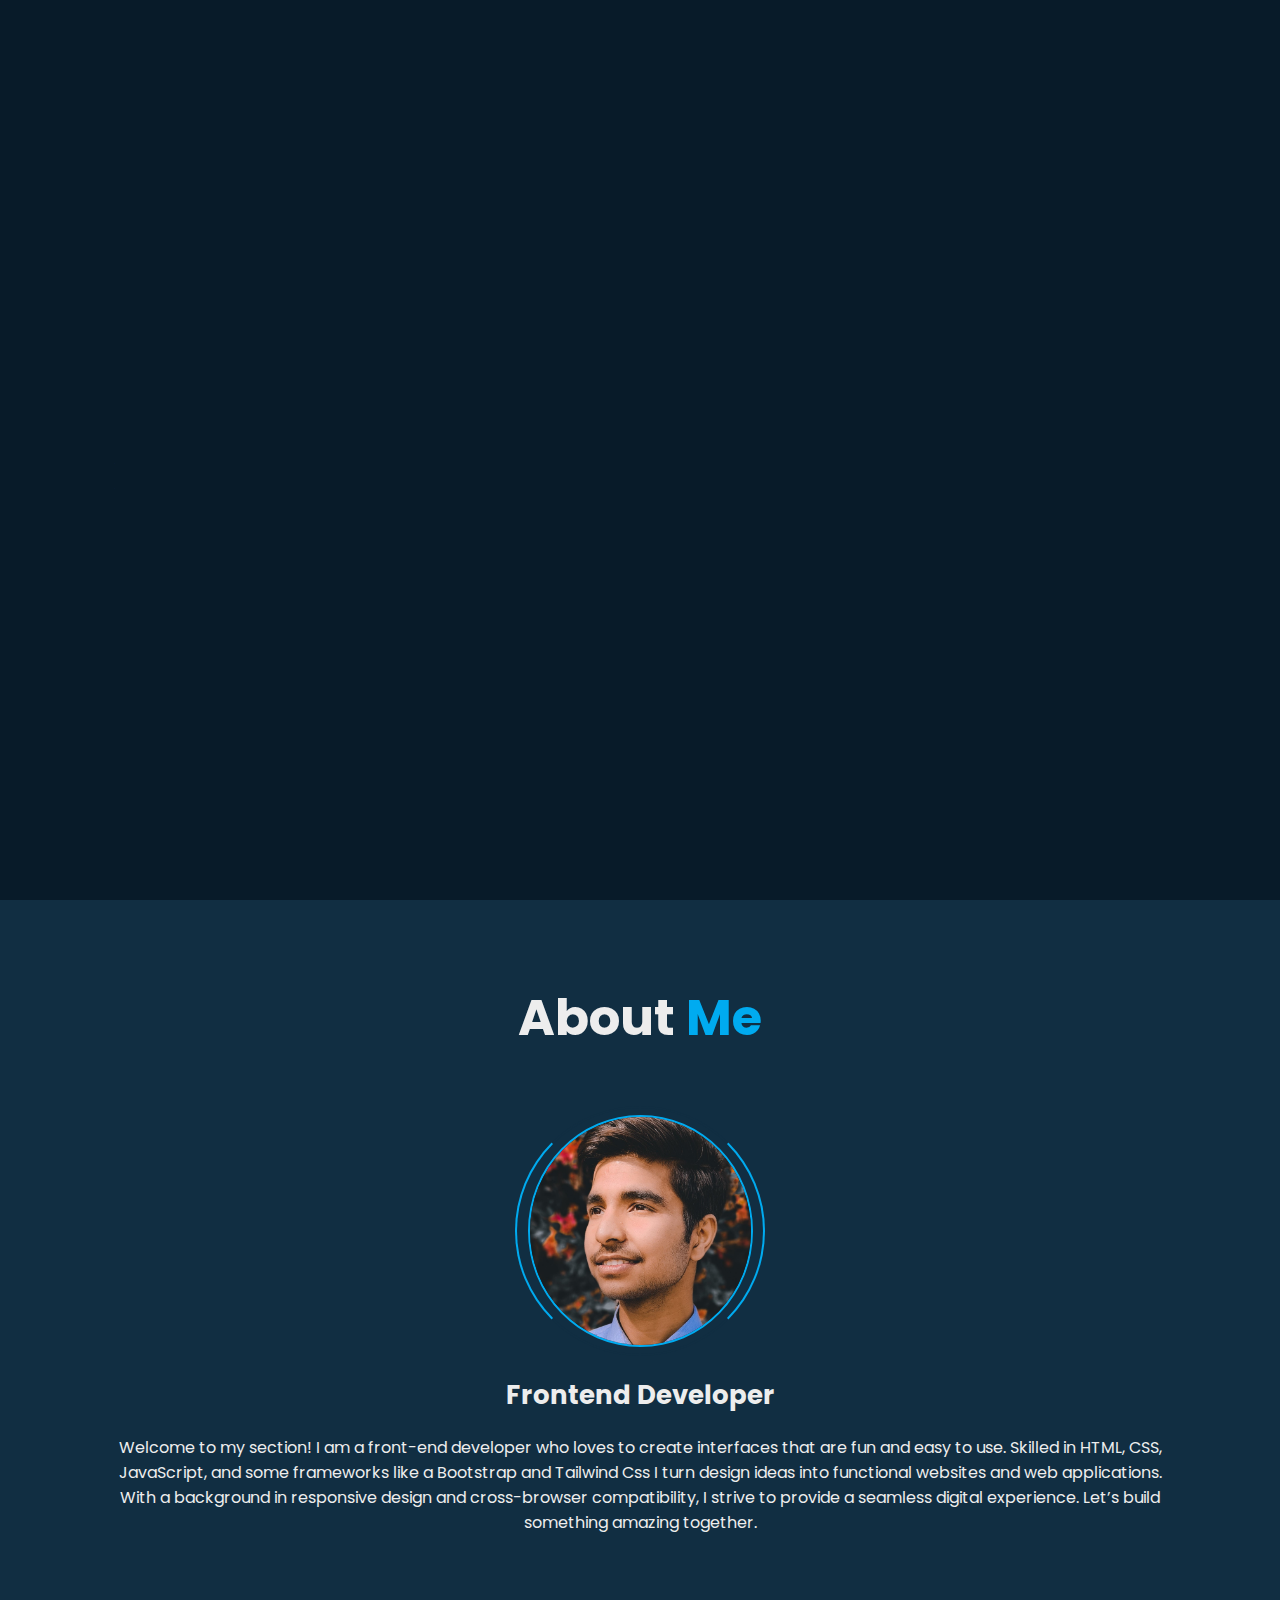
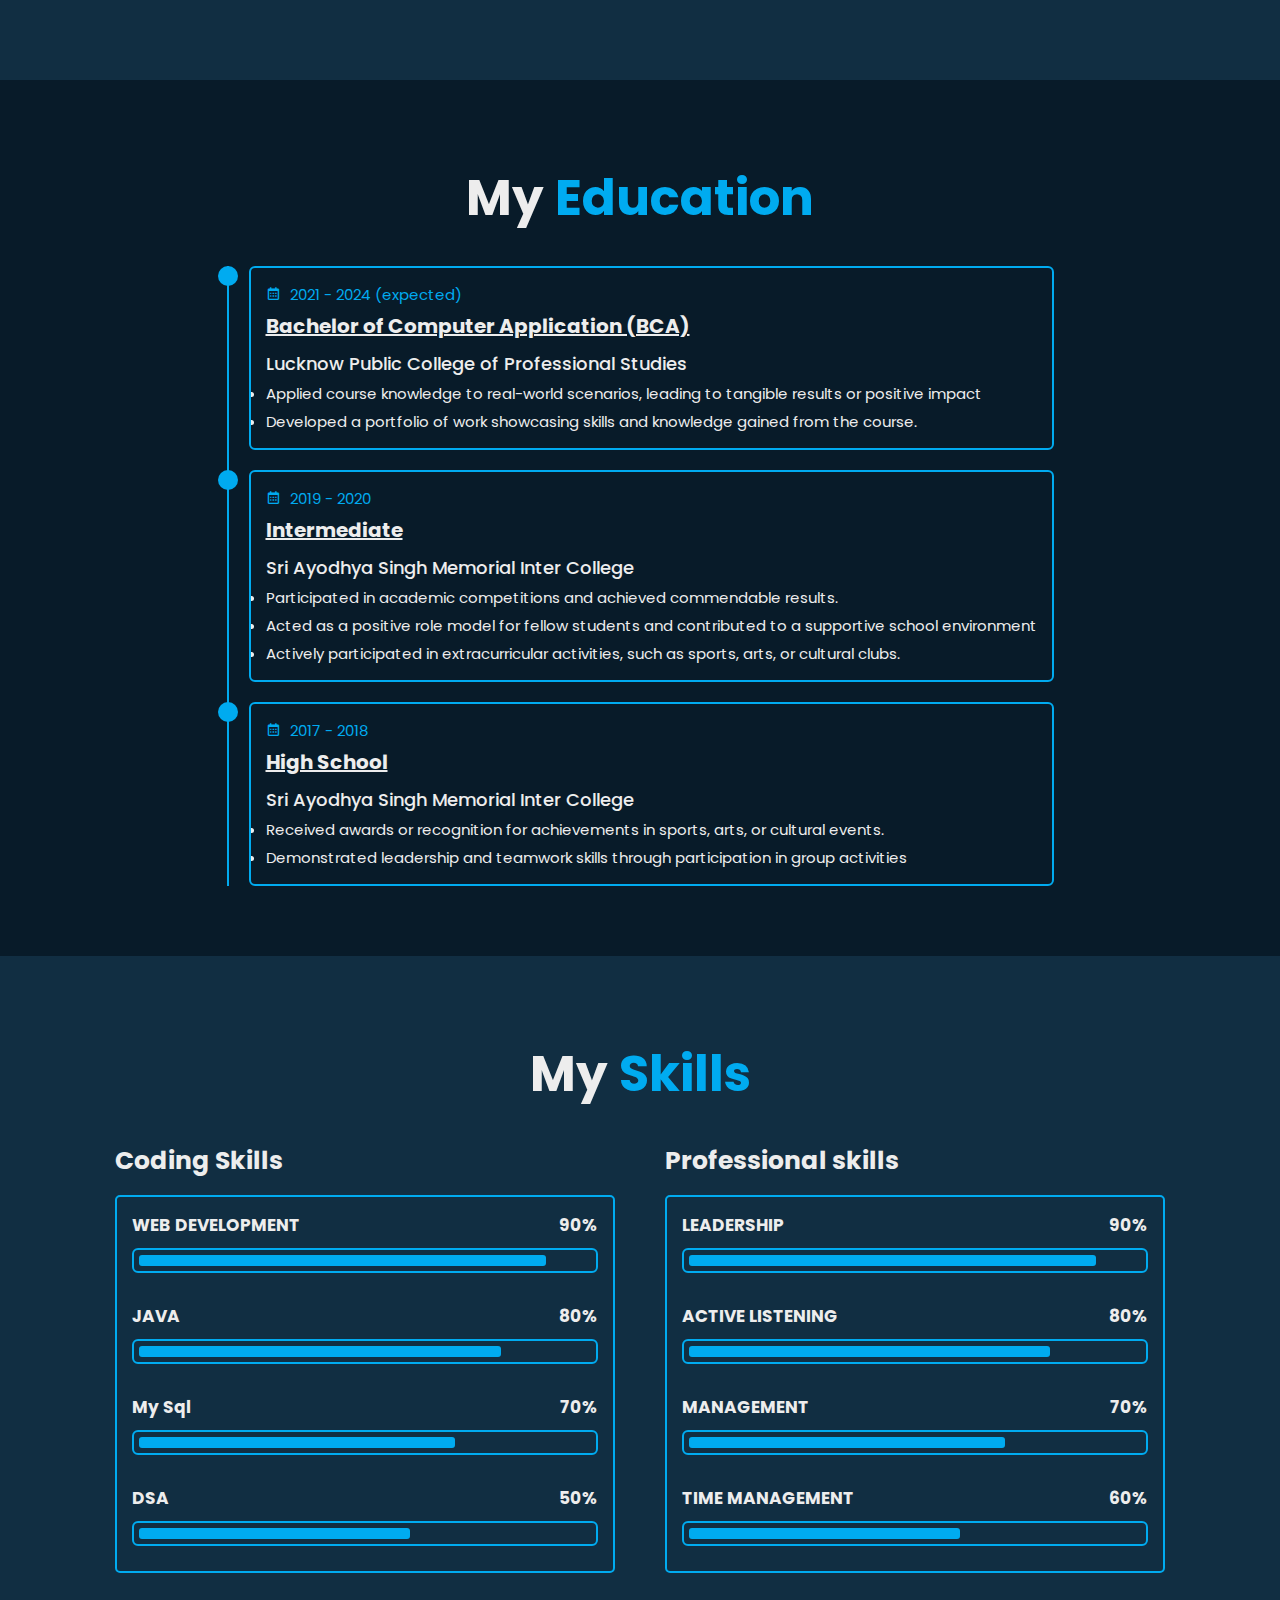
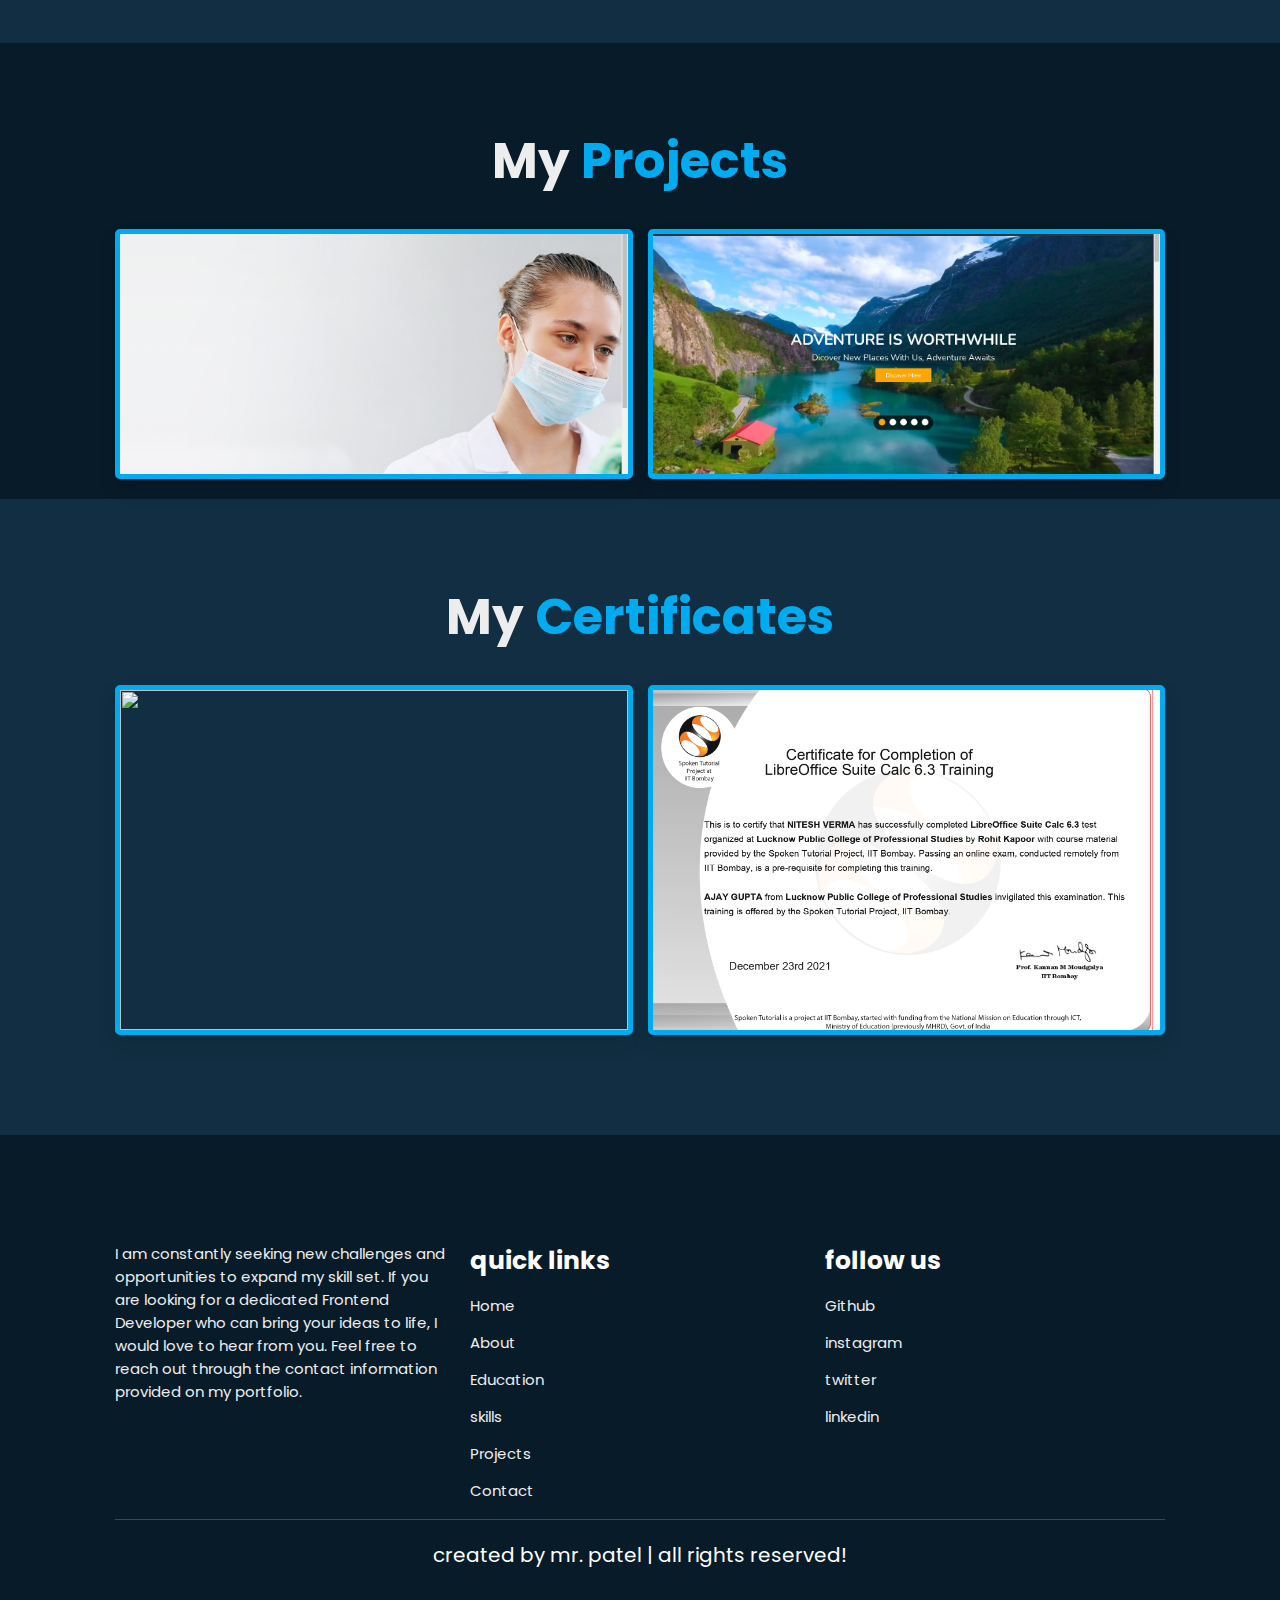
==== index.html @ 056f8750 "Update index.html" ====
<!DOCTYPE html>
<html lang="en">

<head>
    <meta charset="UTF-8">
    <meta http-equiv="X-UA-Compatible" content="IE=edge">
    <meta name="viewport" content="width=device-width, initial-scale=1.0">
    <title>Nitesh verma
    </title>
    <link rel="stylesheet" href="style/Nitesh.css">
    <!-- <link rel="stylesheet" href="https://cdn.jsdelivr.net/npm/swiper@9/swiper-bundle.min.css" /> -->

    <!-- box icons -->
    <link href='https://unpkg.com/boxicons@2.1.4/css/boxicons.min.css' rel='stylesheet'>
    <script src="https://cdn.jsdelivr.net/npm/swiper@9/swiper-bundle.min.js"></script>
</head>

<body>
    <header class="header">
        <a href="" class="logo">Mr patel <span class="animate" style="--i:1"></span></a>

        <i class='bx bx-menu' id="menu-icon"> <span class="animate" style="--i:2"></span></i>
        <nav class="navbar">
            <a href="#home" class="active">Home</a>
            <a href="#about">About</a>
            <a href="#education">Education</a>
            <a href="#skills">skills</a>
            <a href="#project">Project</a>
            <a href="form.html">Contact</a>

            <span class="active-nav"></span>
            <span class="animate" style="--i:2"></span>
        </nav>
    </header>

    <!-- ---------home section-------- -->
    <section class="home show-animate" id="home">
        <div class="home-content">
            <h1>Hi, I'm<span> Nitesh Verma</span><span class="animate" style="--i:2"></span></h1>
            <div class="text-animate">
                <h3>Frontend Developer</h3>
                <span class="animate" style="--i:3"></span>
            </div>
            <p>I’m glad to have you here, and excited to share my passion for frontend development with you. This
                portfolio is a window into my world as a front end developer, showcasing my skills, experience, and
                projects that reflect my dedication to creating exceptional user experiences.<span class="animate"
                    style="--i:4"></span></p>
            <div class="btn-box">
                <a href="form.html" class="btn">Hire me</a>
                <a href="doc/Nitesh resume It (2).pdf" class="btn">Download CV</a>
                <span class="animate" style="--i:5"></span>
            </div>
        </div>

        <div class="home-sci">
            <a href=""><i class='bx bxl-facebook'></i></a>
            <a href="https://www.linkedin.com/in/nitesh-verma-72921a232/"><i class='bx bxl-linkedin-square'></i></a>
            <a href="https://github.com/Niteshverma001"><i class='bx bxl-github'></i></a>
            <span class="animate" style="--i:6"></span>
        </div>
    </section>

    <!-- -----------about section------ -->
    <section class="about" id="about">
        <h2 class="heading">About <span>Me</span></span></h2>

        <div class="about-img">
            <img src="image/ABOUTPIC.jpg" alt="">
            <span class="circle-spin"></span>
        </div>

        <div class="about-content">
            <h3>Frontend Developer</h3>
            <p>Welcome to my section! I am a front-end developer who loves to create interfaces that are fun and easy to
                use. Skilled in HTML, CSS, JavaScript, and some frameworks like a Bootstrap and Tailwind Css I turn
                design ideas into functional websites and web applications. With a background in responsive design and
                cross-browser compatibility, I strive to provide a seamless digital experience. Let’s build something
                amazing together.</p>

            <div class="btn-box btns">
                <!-- <a href="#" class="btn">Read me</a> -->
            </div>
        </div>
    </section>

    <!-- ---------------------Education section------------------ -->
    <section class="education" id="education">
        <h2 class="heading">My <span>Education</span></h2>

        <div class="education-row">
            <div class="education-column">
                <!-- <h3 class="title">Education</h3> -->

                <div class="education-box">
                    <div class="education-content">
                        <div class="content">
                            <div class="Year"><i class='bx bx-calendar'></i> 2021 - 2024 (expected)</div>
                            <h3> Bachelor of Computer Application (BCA)</h3>
                            <a href="http://www.lpcps.org.in/"> Lucknow Public College of Professional Studies</a>
                            <li>Applied course knowledge to real-world scenarios, leading to tangible results or
                                positive impact</li>
                            <li>Developed a portfolio of work showcasing skills and knowledge gained from the course.
                            </li>
                        </div>
                    </div>

                    <div class="education-content">
                        <div class="content">
                            <div class="Year"><i class='bx bx-calendar'></i> 2019 - 2020</div>
                            <h3> Intermediate </h3>
                            <a href="https://www.sasmic.com/"> Sri Ayodhya Singh Memorial Inter College </a>
                            <li>Participated in academic competitions and achieved commendable results.</li>
                            <li>Acted as a positive role model for fellow students and contributed to a supportive
                                school environment</li>
                            <li>Actively participated in extracurricular activities, such as sports, arts, or cultural
                                clubs.</li>
                        </div>
                    </div>

                    <div class="education-content">
                        <div class="content">
                            <div class="Year"><i class='bx bx-calendar'></i> 2017 - 2018</div>
                            <h3> High School </h3>
                            <a href="https://www.sasmic.com/"> Sri Ayodhya Singh Memorial Inter College </a>
                            <li>Received awards or recognition for achievements in sports, arts, or cultural events.
                            </li>
                            <li>Demonstrated leadership and teamwork skills through participation in group activities
                            </li>
                        </div>
                    </div>
                </div>

            </div>

            <!-- <div class="education-column">
                <h3 class="title">Achievements</h3>

                <div class="education-box">
                    <div class="education-content">
                        <div class="content">
                            <div class="Year"><i class='bx bx-calendar'></i> 2017 - 2018</div>
                            <h3> Web Development -University</h3>
                            <p>Lorem ipsum, dolor sit amet consectetur adipisicing elit. Doloremque corrupti atque
                                officia. Eum, modi sunt voluptates
                                nam quod deserunt laborum mollitia enim ipsum quos laudantium? Iusto culpa accusantium
                                modi reiciendis!</p>
                        </div>
                    </div>

                    <div class="education-content">
                        <div class="content">
                            <div class="Year"><i class='bx bx-calendar'></i> 2018 - 2019</div>
                            <h3> Master degree -University</h3>
                            <p>Lorem ipsum, dolor sit amet consectetur adipisicing elit. Doloremque corrupti atque
                                officia. Eum, modi sunt voluptates
                                nam quod deserunt laborum mollitia enim ipsum quos laudantium? Iusto culpa accusantium
                                modi reiciendis!</p>
                        </div>
                    </div>

                    <div class="education-content">
                        <div class="content">
                            <div class="Year"><i class='bx bx-calendar'></i> 2020 - 2023</div>
                            <h3> Master degree -University</h3>
                            <p>Lorem ipsum, dolor sit amet consectetur adipisicing elit. Doloremque corrupti atque
                                officia. Eum, modi sunt voluptates
                                nam quod deserunt laborum mollitia enim ipsum quos laudantium? Iusto culpa accusantium
                                modi reiciendis!</p>
                        </div>
                    </div>
                </div> -->

            <!-- </div> -->

        </div>
    </section>

    <!-- skill Section -->

    <section class="skills" id="skills">
        <h2 class="heading">My <span>Skills</span></h2>
        <div class="skills-row">
            <div class="skills-column">
                <h3 class="title">Coding Skills</h3>

                <div class="skills-box">
                    <div class="skills-content">
                        <div class="progress">
                            <h3>WEB DEVELOPMENT <span>90%</span></h3>
                            <div class="bar"><span></span></div>
                        </div>

                        <div class="progress">
                            <h3>JAVA <span>80%</span></h3>
                            <div class="bar"><span></span></div>
                        </div>

                        <div class="progress">
                            <h3> My Sql<span>70%</span></h3>
                            <div class="bar"><span></span></div>
                        </div>

                        <div class="progress">
                            <h3>DSA<span>50%</span></h3>
                            <div class="bar"><span></span></div>
                        </div>
                    </div>
                </div>
            </div>

            <div class="skills-column">
                <h3 class="title">Professional skills</h3>

                <div class="skills-box">
                    <div class="skills-content">
                        <div class="progress">
                            <h3>LEADERSHIP<span>90%</span></h3>
                            <div class="bar"><span></span></div>
                        </div>

                        <div class="progress">
                            <h3>ACTIVE LISTENING<span>80%</span></h3>
                            <div class="bar"><span></span></div>
                        </div>

                        <div class="progress">
                            <h3>MANAGEMENT<span>70%</span></h3>
                            <div class="bar"><span></span></div>
                        </div>

                        <div class="progress">
                            <h3>TIME MANAGEMENT<span>60%</span></h3>
                            <div class="bar"><span></span></div>
                        </div>
                    </div>
                </div>
            </div>
        </div>
    </section>

    <!-- contact Section form  -->
    <section class="project" id="project">
        <h2 class="heading">My <span>Projects</span></h2>
        <div class="box-container">

            <div class="box">
                <img src="image/delta bioscience.png" alt="">
                <div class="content">
                    <h3>Delta Bioscience</h3>
                    <p>For this project, I developed a professional business laboratory website that promotes the organization's services, showcases its expertise, and fosters client trust through a sleek design, compelling content, and user-friendly functionality.</p>
                    <!-- <a href="#" class="btn">see more</a> -->
                </div>
            </div>
            <div class="box">
                <img src="image/travel website.png" alt="">
                <div class="content">
                    <h3>Travel Website</h3>
                    <p>In this project, I designed and developed a dynamic travel website, incorporating stunning visuals, user-friendly navigation, and comprehensive travel information to inspire and assist users in planning their dream vacations</p>
                    <!-- <a href="#" class="btn">see more</a> -->
                </div>
            </div>
            
        </div>
    </section>

    <section class="certificate" id="certificate">
        <h2 class="heading">My <span>Certificates</span></h2>
        <div class="box-container">

            <div class="box">
                <img src="image/certificate.jpg" alt="">
                <div class="content">
                    <h3>Delta Bioscience</h3>
                    <p>For this project, I developed a professional business laboratory website that promotes the organization's services, showcases its expertise, and fosters client trust through a sleek design, compelling content, and user-friendly functionality.</p>
                    <!-- <a href="#" class="btn">see more</a> -->
                </div>
            </div>
          

            <div class="box">
                <img src="image/NITESH-VERMA-Participant-Certificate (1)_page-0001.jpg" alt="">
                <div class="content">
                    <h3>Delta Bioscience</h3>
                    <p>For this project, I developed a professional business laboratory website that promotes the organization's services, showcases its expertise, and fosters client trust through a sleek design, compelling content, and user-friendly functionality.</p>
                    <!-- <a href="#" class="btn">see more</a> -->
                </div>
            </div>
          
            </div>
            
        </div>
    </section>
    
    
    <!-- foooter design  -->
    <!-- <footer class="footer">
        <div class="footer-text">
            <p>copyright &copy; 2023 by mr patel | All Right Reserved.</p>
        </div>

        <div class="footer-iconTop">
            <a href="#"><i class='bx bx-up-arrow-alt'></i></a>
        </div>
    </footer> -->
    <section class="footer">

        <div class="box-container">
    
            <div class="box">
                <!-- <h3>about us</h3> -->
                <p>I am constantly seeking new challenges and opportunities to expand my skill set. If you are looking for a dedicated Frontend Developer who can bring your ideas to life, I would love to hear from you. Feel free to reach out through the contact information provided on my portfolio.</p>
            </div>
            <!-- <div class="box">
                <h3>branch locations</h3>
                <a href="#">india</a>
                <a href="#">USA</a>
                <a href="#">japan</a>
                <a href="#">france</a>
            </div> -->
            <div class="box">
                <h3>quick links</h3>
                <a href="#home" class="active">Home</a>
                <a href="#about">About</a>
                <a href="#education">Education</a>
                <a href="#skills">skills</a>
                <a href="#projects">Projects</a>
                <a href="form.html">Contact</a>
            </div>
            <div class="box">
                <h3>follow us</h3>
                <a href="https://github.com/Niteshverma001">Github</a>
                <a href="#">instagram</a>
                <a href="#">twitter</a>
                <a href="https://www.linkedin.com/in/nitesh-verma-72921a232/">linkedin</a>
            </div>
            
        </div>
        <!-- <div class="footer-iconTop">
            <a href="#"><i class='bx bx-up-arrow-alt'></i></a>
        </div> -->
        
        <h1 class="credit"> created by <span> mr. patel </span> | all rights reserved! </h1>
        
    </section>

    
    

    <script src="jsfile/Nitesh.js"></script>
</body>

</html>
---- style/Nitesh.css ----
@import url("https://fonts.googleapis.com/css2?family=Cedarville+Cursive&family=Dancing+Script:wght@400;500;600;700&family=Poppins:ital,wght@0,100;0,400;0,500;0,600;0,700;0,800;0,900;1,100;1,200;1,300;1,400;1,500;1,600;1,700;1,800;1,900&display=swap");

* {
  margin: 0;
  padding: 0;
  text-decoration: none;
  box-sizing: border-box;
  border: none;
  outline: none;
  scroll-behavior: smooth;
  font-family: "Poppins", sans-serif;
}

/* --------color selector---------- */
:root {
  --bg-color: #081b29;
  --second-bg-color: #112e42;
  --Text-color: #ededed;
  --main-color: #00abf0;
}

html {
  font-size: 62.5%;
  overflow-x: hidden;
}

body {
  background: var(--bg-color);
  color: var(--Text-color);
}

/* -------Header Section--------- */
.header {
  position: fixed;
  top: 0;
  left: 0;
  width: 100%;
  padding: 2rem 9%;
  background: transparent;
  display: flex;
  justify-content: space-between;
  align-items: center;
  z-index: 100;
  transition: 0.3s;
}
.header.sticky {
  background: var(--bg-color);
}

.logo {
    position: relative;
  font-size: 2.5rem;
  color: var(--Text-color);
  font-weight: 660;
}
.navbar{
    position: relative;
}

.navbar a {
  font-size: 1.7rem;
  color: var(--Text-color);
  font-weight: 500;
  margin-left: 3.5rem;
  transition: 0.8s;
}
.navbar a:hover {
  color: var(--main-color);
}
#menu-icon {
  font-size: 3.5rem;
  color: var(--Text-color);
  cursor: pointer;
  display: none;
}

/* -----home section------- */
section {
  /* min-height: 100vh; */
  padding: 10rem 9% 2rem;
}
.home {
  min-height: 100vh;
  display: flex;
  align-items: center;
  padding: 0 9%;
}
.home-content {
  max-width: 60rem;
  z-index: 99;
}
.home-content h1 {
    position: relative;
    display: inline-block;
  font-size: 5.6rem;
  font-weight: 700;
  line-height: 1.3;
}
.home-content h1 span {
  color: var(--Text-color);
}

.home-content .text-animate {
  position: relative;
  width: 32.8rem;
}
.home-content .text-animate h3 {
  font-size: 3.2rem;
  font-weight: 700;
  color: transparent;
  -webkit-text-stroke: 1px var(--main-color);
  background-image: linear-gradient(var(--main-color), var(--main-color));
  background-repeat: no-repeat;
  -webkit-background-clip: text;
  background-position: -33rem 0;
  animation: homeBgText 6s infinite;
  animation-delay: 2s;
}
.home-content .text-animate h3::before {
  content: "";
  position: absolute;
  top: 0;
  left: 0;
  width: 0;
  height: 100%;
  border-right: 2px solid var(--main-color);
  z-index: -1;
  animation: homeCursorText 6s infinite;
  animation-delay: 2s;
}

.home-content p {
    position: relative;
  font-size: 1.6rem;
  margin: 2rem 0 4rem;
}
.btn-box {
  position: relative;
  display: flex;
  justify-content: space-between;
  width: 34.5rem;
  height: 5rem;
}
.btn-box .btn {
  position: relative;
  display: inline-flex;
  justify-content: center;
  align-items: center;
  width: 15rem;
  height: 100%;
  background: var(--main-color);
  border: 0.2rem solid var(--main-color);
  border-radius: 0.8rem;
  font-size: 1.8rem;
  font-weight: 600;
  letter-spacing: 0.1rem;
  color: var(--bg-color);
  z-index: 1;
  overflow: hidden;
}
.btn-box .btn:hover {
  transition: all ease 0.5s;
  color: var(--main-color);
}
.btn-box .btn::before {
  content: "";
  position: absolute;
  top: 0;
  left: 0;
  width: 0;
  height: 100%;
  background: var(--bg-color);
  z-index: -1;
  transition: all ease 0.5s;
}
.btn-box .btn:hover::before {
  width: 100%;
}
.home-sci {
  position: absolute;
  bottom: 4rem;
  width: 170px;
  display: flex;
  justify-content: space-between;
}

.home-sci a {
  position: relative;
  display: inline-flex;
  justify-content: center;
  align-items: center;
  width: 40px;
  height: 40px;
  background: transparent;
  border: 0.2rem solid var(--main-color);
  border-radius: 50%;
  font-size: 20px;
  color: var(--main-color);
  transition: all ease 0.5s;
}
.home-sci a:hover {
  transition: all ease 0.5s;

  color: var(--bg-color);
  background: var(--main-color);
}

.about {
  display: flex;
  justify-content: center;
  align-items: center;
  flex-direction: column;
  gap: 2rem;
  background: var(--second-bg-color);
  padding-bottom: 6rem;
}
.heading {
    position: relative;
  font-size: 5rem;
  margin-top: -2rem;
  margin-bottom: 3rem;
  text-align: center;
}
span {
  color: var(--main-color);
}
.about-img {
  position: relative;
  width: 25rem;
  height: 25rem;
  border-radius: 50%;
  display: flex;
  justify-content: center;
  align-items: center;
}
.about-img img {
  width: 90%;
  border-radius: 50%;
  border: 0.2rem solid var(--main-color);
}
.about-img .circle-spin {
  position: absolute;
  top: 50%;
  left: 50%;
  transform: translate(-50%, -50%) rotate(0);
  width: 100%;
  height: 100%;
  border-radius: 50%;
  border-top: 0.2rem solid var(--second-bg-color);
  border-bottom: 0.2rem solid var(--second-bg-color);
  border-left: 0.2rem solid var(--main-color);
  border-right: 0.2rem solid var(--main-color);
  animation: aboutSpinner 8s linear infinite;
}
.about-content {
  text-align: center;
}
.about-content h3 {
  font-size: 2.6rem;
}
.about-content p {
  font-size: 1.6rem;
  margin: 2rem 0 3rem;
}
.btn-box.btns {
  display: inline-block;
  width: 15rem;
}

/* eduction section */
.education {
  display: flex;
  justify-content: center;
  align-items: center;
  flex-direction: column;
  min-height: auto;
  padding-bottom: 5rem;
}
.education .education-row {
  display: flex;
  flex-wrap: wrap;
  gap: 5rem;
}
.education-row .education-column {
  flex: 1 1 40rem;
}
.education-column .title {
  font-size: 2.5rem;
  margin: 0 0 1.5rem 2rem;
}
.education-column .education-box {
  border-left: 0.2rem solid var(--main-color);
}
.education-box .education-content {
  position: relative;
  padding-left: 2rem;
}
.education-box .education-content::before {
  content: "";
  position: absolute;
  top: 0;
  left: -1.1rem;
  width: 2rem;
  height: 2rem;
  background: var(--main-color);
  border-radius: 50%;
}
.education-content .content {
  position: relative;
  padding: 1.5rem;
  border: 0.2rem solid var(--main-color);
  border-radius: 0.6rem;
  margin-bottom: 2rem;
  overflow: hidden;
}
.education-content .content::before {
  content: "";
  position: absolute;
  top: 0;
  left: 0;
  width: 0;
  height: 100%;
  background: var(--second-bg-color);
  z-index: -1;
  transition: 0.5s;
}
.education-content .content:hover:before {
  width: 100%;
}
.education-content .content .Year {
  font-size: 1.5rem;
  color: var(--main-color);
  padding-bottom: 0.5rem;
}
.education-content .content .Year i {
  padding-right: 0.5rem;
}
.education-content .content h3 {
  text-decoration: underline;
  font-size: 2rem;
  margin-bottom: 0.9rem;
}
.education-content .content a{
  margin-bottom: 1.5rem;
  color: var(--Text-color);
  font-weight: 500;
  font-size: 1.8rem;
  transition: .2s ease;
}
.education-content .content a:hover{
color: var(--main-color);
transition: .2s ease;

}
.education-content .content li {
  font-size: 1.5rem;
  padding-top: 0.5rem;
}

/* --------skills-------- */
.skills {
  min-height: auto;
  padding-bottom: 7rem;
  background: var(--second-bg-color);
}
.skills .skills-row {
  display: flex;
  flex-wrap: wrap;
  gap: 5rem;
}
.skills-row .skills-column {
  flex: 1 1 40rem;
}
.skills-column .title {
  font-size: 2.5rem;
  margin: 0 0 1.5rem;
}

.skills-box .skills-content {
  position: relative;
  border: 0.2rem solid var(--main-color);
  border-radius: 0.5rem;
  padding: 0.5rem 1.5rem;
  z-index: 1;
  overflow: hidden;
}
.skills-box .skills-content::before {
  content: "";
  position: absolute;
  top: 0;
  left: 0;
  width: 0;
  height: 100%;
  background: var(--bg-color);
  z-index: -1;
  transition: 0.5s;
}
.skills-box .skills-content:hover::before {
  width: 100%;
}
.skills-content .progress {
  padding: 1rem 0;
}
.skills-content .progress h3 {
  font-size: 1.7rem;
  display: flex;
  justify-content: space-between;
}
.skills-content .progress h3 span {
  color: var(--Text-color);
}
.skills-content .progress .bar {
  height: 2.5rem;
  border-radius: 0.6rem;
  border: 0.2rem solid var(--main-color);
  padding: 0.5rem;
  margin: 1rem 0;
}
.skills-content .progress .bar span {
  display: block;
  height: 100%;
  border-radius: 0.3rem;
  background: var(--main-color);
}
.skills-column:nth-child(1) .skills-content .progress:nth-child(1) .bar span {
  width: 90%;
}
.skills-column:nth-child(1) .skills-content .progress:nth-child(2) .bar span {
  width: 80%;
}
.skills-column:nth-child(1) .skills-content .progress:nth-child(3) .bar span {
  width: 70%;
}
.skills-column:nth-child(1) .skills-content .progress:nth-child(4) .bar span {
  width: 60%;
}
.skills-column:nth-child(2) .skills-content .progress:nth-child(1) .bar span {
  width: 90%;
}
.skills-column:nth-child(2) .skills-content .progress:nth-child(2) .bar span {
  width: 80%;
}
.skills-column:nth-child(2) .skills-content .progress:nth-child(3) .bar span {
  width: 70%;
}
.skills-column:nth-child(2) .skills-content .progress:nth-child(4) .bar span {
  width: 60%;
}
/* card animation   */
.project .box-container,
.certificate .box-container
{
  display: flex;
  flex-wrap: wrap;
  gap:1.5rem;
}

.project .box-container .box{
/* .certificate .box-container .box{ */
  overflow: hidden;
  box-shadow: 0 1rem 2rem rgba(0,0,0,.1);
  border:.5rem solid var(--main-color);
  border-radius: .5rem;
  flex:1 1 30rem;
  height: 25rem;
  position: relative;
}

.project .box-container .box img,
.certificate .box-container .box img{
  height: 100%;
  width:100%;
  object-fit: cover;
}

.project .box-container .box .content{
  position: absolute;
  top:-100%; left:0;
  height: 100%;
  width:100%;
  text-align: center;
  background:rgba(0,0,0,.7);
  padding:2rem;
  padding-top: 5rem;
}

.project .box-container .box:hover .content{
  top:0;
}

.project .box-container .box .content h3{
  font-size: 2.5rem;
  color:var(--orange);
}

.project .box-container .box .content p{
  font-size: 1.5rem;
  color:#eee;
  padding:.5rem 0;
}

/* certificate design  */
.certificate{
  background: var(--second-bg-color);
 
}
.certificate .box-container{
  margin-bottom: 8rem;
}
.certificate .box-container .box{
  overflow: hidden;
  box-shadow: 0 1rem 2rem rgba(0,0,0,.1);
  border:.5rem solid var(--main-color);
  border-radius: .5rem;
  flex:1 1 30rem;
  height: 35rem;
  position: relative;
}


/* foooter design  */
/* .footer {
  display: flex;
  justify-content: space-between;
  align-items: center;
  padding: 2rem 9%;
  flex-wrap: wrap;
  background: var(--second-bg-color);
}
.footer-text p {
  font-size: 1.6rem;
}
.footer-iconTop a {
  position: relative;
  display: inline-flex;
  justify-content: center;
  align-items: center;
  padding: 0.8rem;
  background: var(--main-color);
  border: 0.2rem solid var(--main-color);
  border-radius: 0.6rem;
  z-index: 1;
  overflow: hidden;
}
.footer-iconTop a::before {
  content: "";
  position: absolute;
  top: 0;
  left: 0;
  width: 0%;
  height: 100%;
  background: var(--second-bg-color);
  z-index: -1;
  transition: 0.5s;
}
.footer-iconTop a:hover::before {
  width: 100%;
} */
.footer{
  /* background:var(--second-bg-color); */
}

.footer .box-container{
  display: flex;
  flex-wrap: wrap;
  gap:1.5rem;
}

.footer .box-container .box{
  /* padding:1rem 0; */
  flex:1 1 28rem;
}

.footer .box-container .box h3{
  font-size: 2.5rem;
  padding:.7rem 0;
  color:#fff;
}

.footer .box-container .box p{
  font-size: 1.5rem;
  padding:.7rem 0;
  color:#eee;
}

.footer .box-container .box a{
  display: block;
  font-size: 1.5rem;
  padding:.7rem 0;
  color:#eee;
}

.footer .box-container .box a:hover{
  color:var(--orange);
  text-decoration: underline;
}

.footer .credit{
  text-align: center;
  padding:2rem 1rem;
  margin-top: 1rem;
  font-size: 2rem;
  font-weight: normal;
  color:#fff;
  border-top: .1rem solid rgba(255,255,255,.2);
}

.footer .credit span{
  color:var(--orange);
}
.footer-iconTop a {
  position: relative;
  display: inline-flex;
  justify-content: center;
  align-items: center;
  padding: 0.8rem;
  background: var(--main-color);
  border: 0.2rem solid var(--main-color);
  border-radius: 0.6rem;
  z-index: 1;
  overflow: hidden;
}
.footer-iconTop a::before {
  content: "";
  position: absolute;
  top: 0;
  left: 0;
  width: 0%;
  height: 100%;
  background: var(--second-bg-color);
  z-index: -1;
  transition: 0.5s;
}
.footer-iconTop a:hover::before {
  width: 100%;
}
/* ANIMATION RELOAD SCROLL  */
.animate{
    position: absolute;
    top: 0;
    right: 0;
    width: 100%;
    height: 100%;
    background: var(--bg-color);
    z-index: 98;
}
.logo .animate,
.navbar .animate,
#menu-icon .animate,
.home.show-animate .animate{
    animation: showRight 1s ease forwards;
    animation-delay:  calc(.3s * var(--i));
}



/* BREAKPOINT */
@media (max-width: 1200px) {
  html {
    font-size: 55%;
  }
}

@media (max-width: 991px) {
  .header {
    padding: 2rem 4%;
  }
  section {
    padding: 10rem 4% 2rem;
  }
  .home {
    padding: 0 4%;
  }
  .footer {
    padding: 2rem 4%;
  }
}

@media (max-width: 768px) {
  .header {
    background: var(--bg-color);
  }

  #menu-icon {
    position: relative;
    display: block;
  }
  .navbar {
    position: absolute;
    top: 100%;
    left: -100%;
    width: 100%;
    z-index: 1;
    padding: 1rem 4%;
    background: var(--main-color);
    box-shadow: 0 0.7rem 1rem rgba(0, 0, 0, 0.2);
    transition: 0.25s ease;
    transition-delay: 0.25s;
  }
  .navbar.active {
    left: 0;
    transition-delay: 0s;
  }

  .navbar .active-nav {
    position: absolute;
    top: 0;
    left: -100%;
    width: 100%;
    height: 100%;
    background: var(--bg-color);
    border-top: 0.1rem solid rgba(0, 0, 0, 0.2);
    z-index: -1;
    transition: 0.25s ease;
    transition-delay: 0s;
  }
  .navbar.active .active-nav {
    left: 0;
    transition-delay: 0.25s;
  }

  .navbar a {
    display: block;
    font-size: 2rem;
    margin: 3rem 0;
    transform: translateX(-20rem);
    transition-delay: 0s;
  }

  .navbar.active a {
    transform: translateX(0);
    transition-delay: 0.25s;
  }
  .home-imgHover {
    pointer-events: none;
    background: var(--bg-color);
    opacity: 0.6;
  }
}
@media (max-width: 520px) {
  html {
    font-size: 50%;
  }
  .home-content h1 {
    display: flex;
    flex-direction: column;
  }

  .home-sci {
    width: 160px;
  }
  .home-sci a {
    width: 38px;
    height: 38px;
  }
}

@media (max-width: 462px) {
  .home-content h1 {
    font-size: 5.2rem;
  }
  .education {
    padding: 10rem 4% 5rem 5%;
  }

  .contact form .input-box .input-field {
    width: 100%;
  }

  .footer {
    flex-direction: column-reverse;
  }
  .footer .box-container .box {

  }
  .footer p {
    margin-top: 2rem;
    text-align: center;
  }
}

@media (max-width: 371px) {
  .home {
    justify-content: center;
  }
  .home-content {
    display: flex;
    align-items: center;
    flex-direction: column;
    text-align: center;
  }

  .home-content {
    font-size: 5rem;
  }
}

/* keyframe animation */
@keyframes homeBgText {
  0%,
  10%,
  100% {
    background-position: -33rem 0;
  }
  65%,
  85% {
    background-position: 0rem 0;
  }
}

@keyframes homeCursorText {
    0%,
    10%,
    100% {
     width: 0;
    }
    65%,
    78%,
    85% {
      width: 100%;
      opacity: 1;
    }
    75%,
    81%{
        opacity: 0;
    }
  }

  @keyframes aboutSpinner {
    100%{
  transform: translate(-50%, -50%) rotate(360deg);
    }
    
  }
  @keyframes showRight {
   100%{
    width: 0;
   } 
  }
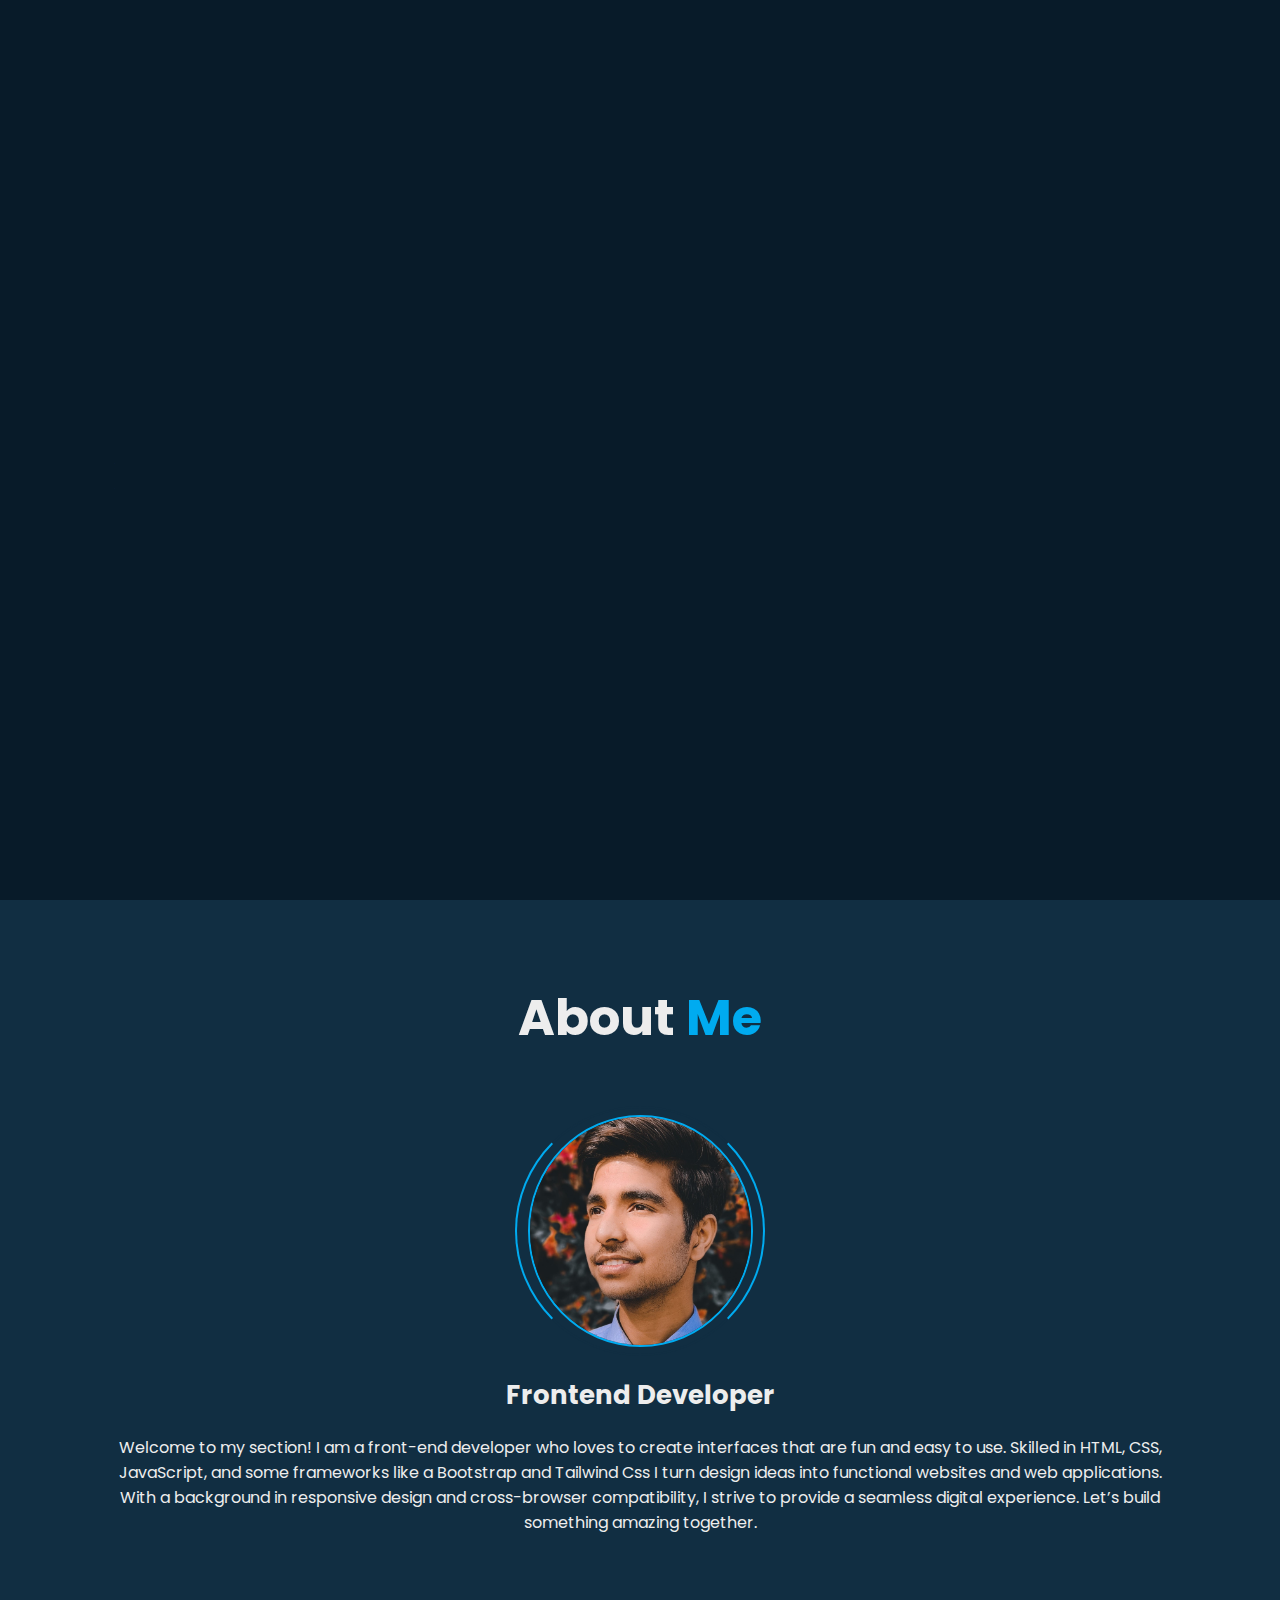
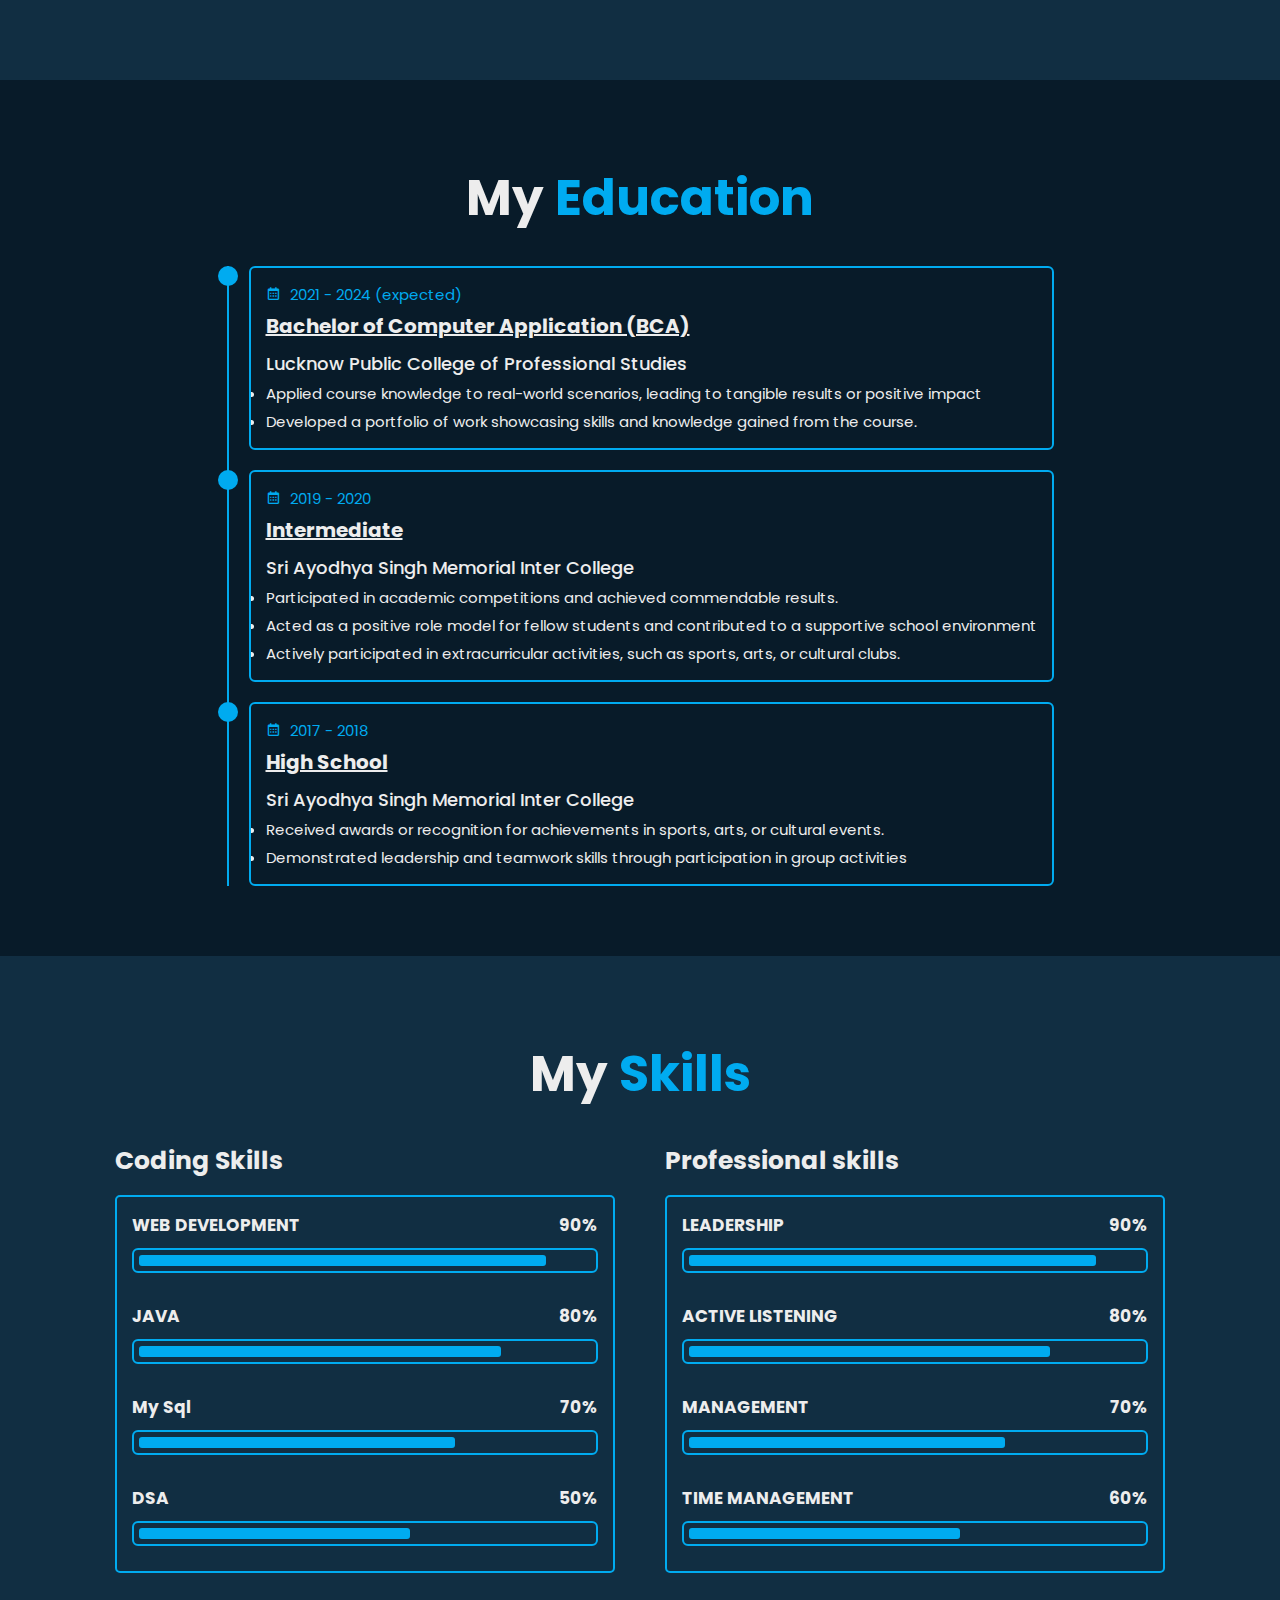
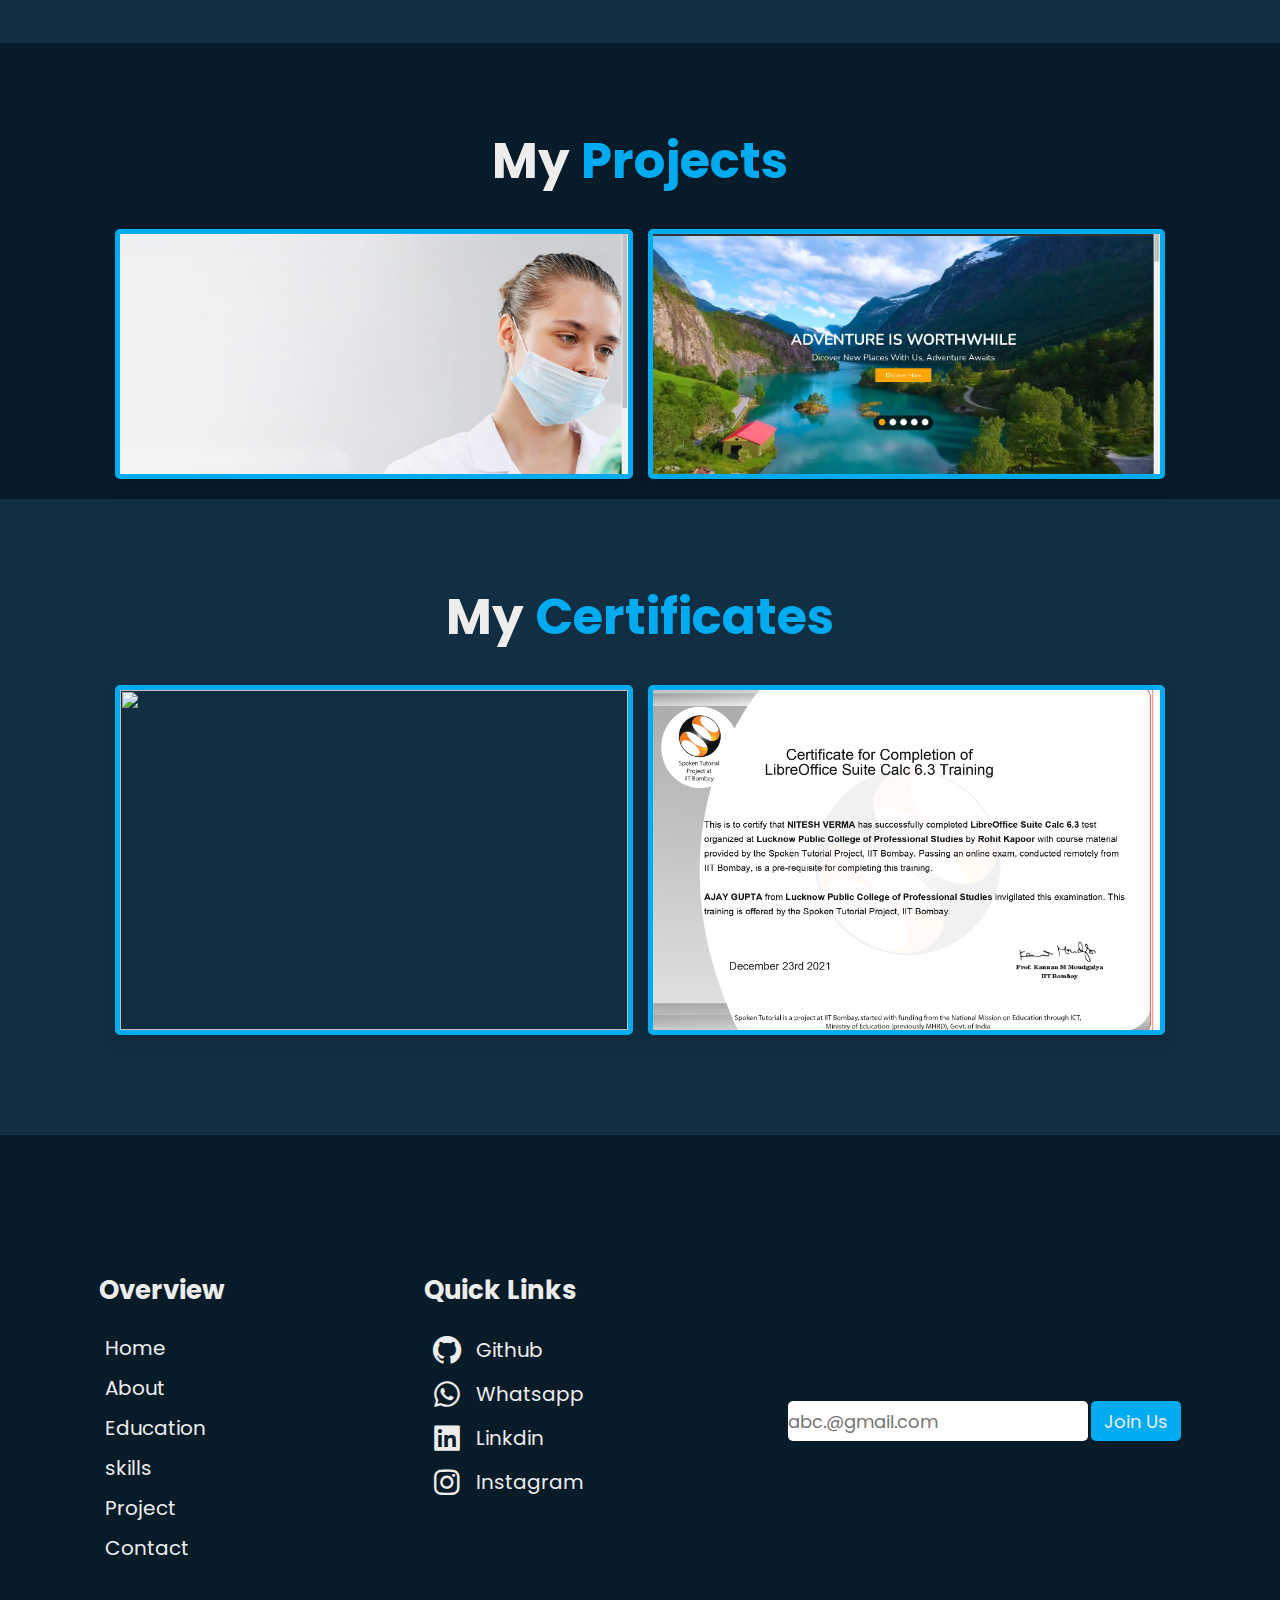
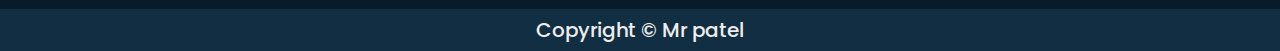
==== commit ba09cd15: "Add files via upload" ====
--- a/index.html
+++ b/index.html
@@ -247,7 +247,9 @@
                 <img src="image/delta bioscience.png" alt="">
                 <div class="content">
                     <h3>Delta Bioscience</h3>
-                    <p>For this project, I developed a professional business laboratory website that promotes the organization's services, showcases its expertise, and fosters client trust through a sleek design, compelling content, and user-friendly functionality.</p>
+                    <p>For this project, I developed a professional business laboratory website that promotes the
+                        organization's services, showcases its expertise, and fosters client trust through a sleek
+                        design, compelling content, and user-friendly functionality.</p>
                     <!-- <a href="#" class="btn">see more</a> -->
                 </div>
             </div>
@@ -255,11 +257,13 @@
                 <img src="image/travel website.png" alt="">
                 <div class="content">
                     <h3>Travel Website</h3>
-                    <p>In this project, I designed and developed a dynamic travel website, incorporating stunning visuals, user-friendly navigation, and comprehensive travel information to inspire and assist users in planning their dream vacations</p>
+                    <p>In this project, I designed and developed a dynamic travel website, incorporating stunning
+                        visuals, user-friendly navigation, and comprehensive travel information to inspire and assist
+                        users in planning their dream vacations</p>
                     <!-- <a href="#" class="btn">see more</a> -->
                 </div>
             </div>
-            
+
         </div>
     </section>
 
@@ -271,82 +275,82 @@
                 <img src="image/certificate.jpg" alt="">
                 <div class="content">
                     <h3>Delta Bioscience</h3>
-                    <p>For this project, I developed a professional business laboratory website that promotes the organization's services, showcases its expertise, and fosters client trust through a sleek design, compelling content, and user-friendly functionality.</p>
+                    <p>For this project, I developed a professional business laboratory website that promotes the
+                        organization's services, showcases its expertise, and fosters client trust through a sleek
+                        design, compelling content, and user-friendly functionality.</p>
                     <!-- <a href="#" class="btn">see more</a> -->
                 </div>
             </div>
-          
+
 
             <div class="box">
                 <img src="image/NITESH-VERMA-Participant-Certificate (1)_page-0001.jpg" alt="">
                 <div class="content">
                     <h3>Delta Bioscience</h3>
-                    <p>For this project, I developed a professional business laboratory website that promotes the organization's services, showcases its expertise, and fosters client trust through a sleek design, compelling content, and user-friendly functionality.</p>
+                    <p>For this project, I developed a professional business laboratory website that promotes the
+                        organization's services, showcases its expertise, and fosters client trust through a sleek
+                        design, compelling content, and user-friendly functionality.</p>
                     <!-- <a href="#" class="btn">see more</a> -->
                 </div>
             </div>
-          
-            </div>
-            
-        </div>
-    </section>
-    
-    
+
+        </div>
+
+        </div>
+    </section>
+
+
     <!-- foooter design  -->
-    <!-- <footer class="footer">
-        <div class="footer-text">
-            <p>copyright &copy; 2023 by mr patel | All Right Reserved.</p>
-        </div>
-
-        <div class="footer-iconTop">
-            <a href="#"><i class='bx bx-up-arrow-alt'></i></a>
-        </div>
-    </footer> -->
-    <section class="footer">
-
-        <div class="box-container">
-    
-            <div class="box">
-                <!-- <h3>about us</h3> -->
-                <p>I am constantly seeking new challenges and opportunities to expand my skill set. If you are looking for a dedicated Frontend Developer who can bring your ideas to life, I would love to hear from you. Feel free to reach out through the contact information provided on my portfolio.</p>
-            </div>
-            <!-- <div class="box">
-                <h3>branch locations</h3>
-                <a href="#">india</a>
-                <a href="#">USA</a>
-                <a href="#">japan</a>
-                <a href="#">france</a>
-            </div> -->
-            <div class="box">
-                <h3>quick links</h3>
-                <a href="#home" class="active">Home</a>
-                <a href="#about">About</a>
-                <a href="#education">Education</a>
-                <a href="#skills">skills</a>
-                <a href="#projects">Projects</a>
-                <a href="form.html">Contact</a>
-            </div>
-            <div class="box">
-                <h3>follow us</h3>
-                <a href="https://github.com/Niteshverma001">Github</a>
-                <a href="#">instagram</a>
-                <a href="#">twitter</a>
-                <a href="https://www.linkedin.com/in/nitesh-verma-72921a232/">linkedin</a>
-            </div>
-            
-        </div>
-        <!-- <div class="footer-iconTop">
-            <a href="#"><i class='bx bx-up-arrow-alt'></i></a>
-        </div> -->
-        
-        <h1 class="credit"> created by <span> mr. patel </span> | all rights reserved! </h1>
-        
-    </section>
-
-    
-    
+    <footer>
+        <div class="footer">
+            <a href="" class="logo">Mr patel <span class="animate" style="--i:1"></span></a>
+        </div>
+        <div class="footer-contianer">
+            <div class="overview">
+                <h3 class="title">Overview</h3>
+                <ul>
+                    <li><a href="#home" class="active">Home</a></li>
+                    <li><a href="#about">About</a></li>
+                    <li><a href="#education">Education</a></li>
+                    <li><a href="#skills">skills</a></li>
+                    <li><a href="#project">Project</a></li>
+                    <li><a href="form.html">Contact</a></li>
+
+                </ul>
+            </div>
+            <div class="overview">
+                <h3 class="title">Quick Links</h3>
+                <ul>
+
+                    <li><a href="https://github.com/Niteshverma001"><i class='bx bxl-github'></i>Github</a></li>
+                    <!-- <li><a href="https://github.com/Niteshverma001"><i class='bx bxl-facebook'></i>Facebook</a></li> -->
+                    <li><a href="https://github.com/Niteshverma001"><i class='bx bxl-whatsapp'></i>Whatsapp</a></li>
+                    <li><a href="https://github.com/Niteshverma001"><i class='bx bxl-linkedin-square'></i>Linkdin</a></li>
+                    <li><a href="https://github.com/Niteshverma001"><i class='bx bxl-instagram'></i>Instagram</a></li>
+
+                </ul>
+            </div>
+            <div class="overview-inp">
+                <!-- <h3 class="title">overview</h3> -->
+                <ul>
+
+                   <input type="email" placeholder="abc.@gmail.com" id="footer-email">
+                   <button>Join Us</button>
+
+                </ul>
+            </div>
+
+        </div>
+        <div class="footer-content">
+            <p>Copyright © Mr patel</p>
+        </div>
+
+    </footer>
+
+
+
 
     <script src="jsfile/Nitesh.js"></script>
 </body>
 
-</html>
+</html>--- a/style/Nitesh.css
+++ b/style/Nitesh.css
@@ -43,18 +43,20 @@
   z-index: 100;
   transition: 0.3s;
 }
+
 .header.sticky {
   background: var(--bg-color);
 }
 
 .logo {
-    position: relative;
+  position: relative;
   font-size: 2.5rem;
   color: var(--Text-color);
   font-weight: 660;
 }
-.navbar{
-    position: relative;
+
+.navbar {
+  position: relative;
 }
 
 .navbar a {
@@ -64,9 +66,11 @@
   margin-left: 3.5rem;
   transition: 0.8s;
 }
+
 .navbar a:hover {
   color: var(--main-color);
 }
+
 #menu-icon {
   font-size: 3.5rem;
   color: var(--Text-color);
@@ -79,23 +83,27 @@
   /* min-height: 100vh; */
   padding: 10rem 9% 2rem;
 }
+
 .home {
   min-height: 100vh;
   display: flex;
   align-items: center;
   padding: 0 9%;
 }
+
 .home-content {
   max-width: 60rem;
   z-index: 99;
 }
+
 .home-content h1 {
-    position: relative;
-    display: inline-block;
+  position: relative;
+  display: inline-block;
   font-size: 5.6rem;
   font-weight: 700;
   line-height: 1.3;
 }
+
 .home-content h1 span {
   color: var(--Text-color);
 }
@@ -104,6 +112,7 @@
   position: relative;
   width: 32.8rem;
 }
+
 .home-content .text-animate h3 {
   font-size: 3.2rem;
   font-weight: 700;
@@ -116,6 +125,7 @@
   animation: homeBgText 6s infinite;
   animation-delay: 2s;
 }
+
 .home-content .text-animate h3::before {
   content: "";
   position: absolute;
@@ -130,10 +140,11 @@
 }
 
 .home-content p {
-    position: relative;
+  position: relative;
   font-size: 1.6rem;
   margin: 2rem 0 4rem;
 }
+
 .btn-box {
   position: relative;
   display: flex;
@@ -141,6 +152,7 @@
   width: 34.5rem;
   height: 5rem;
 }
+
 .btn-box .btn {
   position: relative;
   display: inline-flex;
@@ -158,10 +170,12 @@
   z-index: 1;
   overflow: hidden;
 }
+
 .btn-box .btn:hover {
   transition: all ease 0.5s;
   color: var(--main-color);
 }
+
 .btn-box .btn::before {
   content: "";
   position: absolute;
@@ -173,9 +187,11 @@
   z-index: -1;
   transition: all ease 0.5s;
 }
+
 .btn-box .btn:hover::before {
   width: 100%;
 }
+
 .home-sci {
   position: absolute;
   bottom: 4rem;
@@ -198,6 +214,7 @@
   color: var(--main-color);
   transition: all ease 0.5s;
 }
+
 .home-sci a:hover {
   transition: all ease 0.5s;
 
@@ -214,16 +231,19 @@
   background: var(--second-bg-color);
   padding-bottom: 6rem;
 }
+
 .heading {
-    position: relative;
+  position: relative;
   font-size: 5rem;
   margin-top: -2rem;
   margin-bottom: 3rem;
   text-align: center;
 }
+
 span {
   color: var(--main-color);
 }
+
 .about-img {
   position: relative;
   width: 25rem;
@@ -233,11 +253,13 @@
   justify-content: center;
   align-items: center;
 }
+
 .about-img img {
   width: 90%;
   border-radius: 50%;
   border: 0.2rem solid var(--main-color);
 }
+
 .about-img .circle-spin {
   position: absolute;
   top: 50%;
@@ -252,16 +274,20 @@
   border-right: 0.2rem solid var(--main-color);
   animation: aboutSpinner 8s linear infinite;
 }
+
 .about-content {
   text-align: center;
 }
+
 .about-content h3 {
   font-size: 2.6rem;
 }
+
 .about-content p {
   font-size: 1.6rem;
   margin: 2rem 0 3rem;
 }
+
 .btn-box.btns {
   display: inline-block;
   width: 15rem;
@@ -276,25 +302,31 @@
   min-height: auto;
   padding-bottom: 5rem;
 }
+
 .education .education-row {
   display: flex;
   flex-wrap: wrap;
   gap: 5rem;
 }
+
 .education-row .education-column {
   flex: 1 1 40rem;
 }
+
 .education-column .title {
   font-size: 2.5rem;
   margin: 0 0 1.5rem 2rem;
 }
+
 .education-column .education-box {
   border-left: 0.2rem solid var(--main-color);
 }
+
 .education-box .education-content {
   position: relative;
   padding-left: 2rem;
 }
+
 .education-box .education-content::before {
   content: "";
   position: absolute;
@@ -305,6 +337,7 @@
   background: var(--main-color);
   border-radius: 50%;
 }
+
 .education-content .content {
   position: relative;
   padding: 1.5rem;
@@ -313,6 +346,7 @@
   margin-bottom: 2rem;
   overflow: hidden;
 }
+
 .education-content .content::before {
   content: "";
   position: absolute;
@@ -324,34 +358,41 @@
   z-index: -1;
   transition: 0.5s;
 }
+
 .education-content .content:hover:before {
   width: 100%;
 }
+
 .education-content .content .Year {
   font-size: 1.5rem;
   color: var(--main-color);
   padding-bottom: 0.5rem;
 }
+
 .education-content .content .Year i {
   padding-right: 0.5rem;
 }
+
 .education-content .content h3 {
   text-decoration: underline;
   font-size: 2rem;
   margin-bottom: 0.9rem;
 }
-.education-content .content a{
+
+.education-content .content a {
   margin-bottom: 1.5rem;
   color: var(--Text-color);
   font-weight: 500;
   font-size: 1.8rem;
   transition: .2s ease;
 }
-.education-content .content a:hover{
-color: var(--main-color);
-transition: .2s ease;
-
-}
+
+.education-content .content a:hover {
+  color: var(--main-color);
+  transition: .2s ease;
+
+}
+
 .education-content .content li {
   font-size: 1.5rem;
   padding-top: 0.5rem;
@@ -363,14 +404,17 @@
   padding-bottom: 7rem;
   background: var(--second-bg-color);
 }
+
 .skills .skills-row {
   display: flex;
   flex-wrap: wrap;
   gap: 5rem;
 }
+
 .skills-row .skills-column {
   flex: 1 1 40rem;
 }
+
 .skills-column .title {
   font-size: 2.5rem;
   margin: 0 0 1.5rem;
@@ -384,6 +428,7 @@
   z-index: 1;
   overflow: hidden;
 }
+
 .skills-box .skills-content::before {
   content: "";
   position: absolute;
@@ -395,20 +440,25 @@
   z-index: -1;
   transition: 0.5s;
 }
+
 .skills-box .skills-content:hover::before {
   width: 100%;
 }
+
 .skills-content .progress {
   padding: 1rem 0;
 }
+
 .skills-content .progress h3 {
   font-size: 1.7rem;
   display: flex;
   justify-content: space-between;
 }
+
 .skills-content .progress h3 span {
   color: var(--Text-color);
 }
+
 .skills-content .progress .bar {
   height: 2.5rem;
   border-radius: 0.6rem;
@@ -416,103 +466,115 @@
   padding: 0.5rem;
   margin: 1rem 0;
 }
+
 .skills-content .progress .bar span {
   display: block;
   height: 100%;
   border-radius: 0.3rem;
   background: var(--main-color);
 }
+
 .skills-column:nth-child(1) .skills-content .progress:nth-child(1) .bar span {
   width: 90%;
 }
+
 .skills-column:nth-child(1) .skills-content .progress:nth-child(2) .bar span {
   width: 80%;
 }
+
 .skills-column:nth-child(1) .skills-content .progress:nth-child(3) .bar span {
   width: 70%;
 }
+
 .skills-column:nth-child(1) .skills-content .progress:nth-child(4) .bar span {
   width: 60%;
 }
+
 .skills-column:nth-child(2) .skills-content .progress:nth-child(1) .bar span {
   width: 90%;
 }
+
 .skills-column:nth-child(2) .skills-content .progress:nth-child(2) .bar span {
   width: 80%;
 }
+
 .skills-column:nth-child(2) .skills-content .progress:nth-child(3) .bar span {
   width: 70%;
 }
+
 .skills-column:nth-child(2) .skills-content .progress:nth-child(4) .bar span {
   width: 60%;
 }
+
 /* card animation   */
 .project .box-container,
-.certificate .box-container
-{
+.certificate .box-container {
   display: flex;
   flex-wrap: wrap;
-  gap:1.5rem;
-}
-
-.project .box-container .box{
-/* .certificate .box-container .box{ */
+  gap: 1.5rem;
+}
+
+.project .box-container .box {
+  /* .certificate .box-container .box{ */
   overflow: hidden;
-  box-shadow: 0 1rem 2rem rgba(0,0,0,.1);
-  border:.5rem solid var(--main-color);
+  box-shadow: 0 1rem 2rem rgba(0, 0, 0, .1);
+  border: .5rem solid var(--main-color);
   border-radius: .5rem;
-  flex:1 1 30rem;
+  flex: 1 1 30rem;
   height: 25rem;
   position: relative;
 }
 
 .project .box-container .box img,
-.certificate .box-container .box img{
-  height: 100%;
-  width:100%;
+.certificate .box-container .box img {
+  height: 100%;
+  width: 100%;
   object-fit: cover;
 }
 
-.project .box-container .box .content{
+.project .box-container .box .content {
   position: absolute;
-  top:-100%; left:0;
-  height: 100%;
-  width:100%;
+  top: -100%;
+  left: 0;
+  height: 100%;
+  width: 100%;
   text-align: center;
-  background:rgba(0,0,0,.7);
-  padding:2rem;
+  background: rgba(0, 0, 0, .7);
+  padding: 2rem;
   padding-top: 5rem;
 }
 
-.project .box-container .box:hover .content{
-  top:0;
-}
-
-.project .box-container .box .content h3{
+.project .box-container .box:hover .content {
+  top: 0;
+}
+
+.project .box-container .box .content h3 {
   font-size: 2.5rem;
-  color:var(--orange);
-}
-
-.project .box-container .box .content p{
+  color: var(--orange);
+}
+
+.project .box-container .box .content p {
   font-size: 1.5rem;
-  color:#eee;
-  padding:.5rem 0;
+  color: #eee;
+  padding: .5rem 0;
 }
 
 /* certificate design  */
-.certificate{
+.certificate {
   background: var(--second-bg-color);
- 
-}
-.certificate .box-container{
+
+}
+
+.certificate .box-container {
   margin-bottom: 8rem;
 }
-.certificate .box-container .box{
+
+.certificate .box-container .box {
   overflow: hidden;
-  box-shadow: 0 1rem 2rem rgba(0,0,0,.1);
-  border:.5rem solid var(--main-color);
+  box-shadow: 0 1rem 2rem rgba(0, 0, 0, .1);
+  border: .5rem solid var(--main-color);
   border-radius: .5rem;
-  flex:1 1 30rem;
+  flex: 1 1 30rem;
   height: 35rem;
   position: relative;
 }
@@ -555,9 +617,9 @@
 }
 .footer-iconTop a:hover::before {
   width: 100%;
-} */
+} 
 .footer{
-  /* background:var(--second-bg-color); */
+  background:var(--second-bg-color); 
 }
 
 .footer .box-container{
@@ -567,7 +629,7 @@
 }
 
 .footer .box-container .box{
-  /* padding:1rem 0; */
+ padding:1rem 0; 
   flex:1 1 28rem;
 }
 
@@ -633,23 +695,115 @@
 }
 .footer-iconTop a:hover::before {
   width: 100%;
-}
+}  */
+footer .footer {
+  margin: 40px 0px;
+  display: flex;
+  justify-content: center;
+  align-items: center;
+}
+
+footer .footer a {
+  font-size: 37px;
+}
+
+footer .footer-contianer {
+  display: flex;
+  justify-content: space-around;
+  text-decoration: none;
+  align-items: flex-start;
+  margin-bottom: 3%;
+}
+
+footer .footer-contianer .title {
+  font-size: 26px;
+  margin-bottom: 18px;
+  font-weight: 700px !important;
+}
+
+footer .footer-contianer li {
+  list-style: none;
+  font-size: 20px;
+  padding: 5px;
+}
+
+footer .footer-contianer li a {
+  color: var(--Text-color);
+  display: flex;
+  align-items: center;
+  padding-left: 1px;
+}
+
+footer .footer-contianer li a .bx {
+  margin-right: 12px;
+  font-size: 34px;
+}
+
+footer .footer-contianer li a .bx:hover {
+  transition: all ease 0.5s;
+  color: var(--main-color);
+}
+
+footer .footer-contianer .overview-inp {
+  display: flex;
+  height: 300px;
+  /* width: 300px; */
+  align-items: center;
+  flex-wrap: wrap;
+}
+
+footer .footer-contianer .overview-inp input {
+  outline: 0;
+  height: 40px;
+  width: 300px;
+  border-radius: 5px;
+  font-size: 18px;
+
+}
+
+footer .footer-contianer .overview-inp button {
+  outline: 0;
+  height: 40px;
+  width: 90px;
+  background: var(--main-color);
+  color: var(--Text-color);
+  border-radius: 5px;
+  font-size: 18px;
+}
+
+footer .footer-contianer .overview-inp button:hover {
+  background: var(--second-bg-color);
+}
+footer .footer-content{
+  display: flex;
+  align-items: center;
+  justify-content: center;
+  background: var(--second-bg-color);
+}
+footer .footer-content p{
+  font-size: 20px;
+  font-weight: 500;
+
+  padding: 6px;
+}
+
 /* ANIMATION RELOAD SCROLL  */
-.animate{
-    position: absolute;
-    top: 0;
-    right: 0;
-    width: 100%;
-    height: 100%;
-    background: var(--bg-color);
-    z-index: 98;
-}
+.animate {
+  position: absolute;
+  top: 0;
+  right: 0;
+  width: 100%;
+  height: 100%;
+  background: var(--bg-color);
+  z-index: 98;
+}
+
 .logo .animate,
 .navbar .animate,
 #menu-icon .animate,
-.home.show-animate .animate{
-    animation: showRight 1s ease forwards;
-    animation-delay:  calc(.3s * var(--i));
+.home.show-animate .animate {
+  animation: showRight 1s ease forwards;
+  animation-delay: calc(.3s * var(--i));
 }
 
 
@@ -665,12 +819,15 @@
   .header {
     padding: 2rem 4%;
   }
+
   section {
     padding: 10rem 4% 2rem;
   }
+
   .home {
     padding: 0 4%;
   }
+
   .footer {
     padding: 2rem 4%;
   }
@@ -685,6 +842,7 @@
     position: relative;
     display: block;
   }
+
   .navbar {
     position: absolute;
     top: 100%;
@@ -697,6 +855,7 @@
     transition: 0.25s ease;
     transition-delay: 0.25s;
   }
+
   .navbar.active {
     left: 0;
     transition-delay: 0s;
@@ -714,6 +873,7 @@
     transition: 0.25s ease;
     transition-delay: 0s;
   }
+
   .navbar.active .active-nav {
     left: 0;
     transition-delay: 0.25s;
@@ -731,16 +891,19 @@
     transform: translateX(0);
     transition-delay: 0.25s;
   }
+
   .home-imgHover {
     pointer-events: none;
     background: var(--bg-color);
     opacity: 0.6;
   }
 }
+
 @media (max-width: 520px) {
   html {
     font-size: 50%;
   }
+
   .home-content h1 {
     display: flex;
     flex-direction: column;
@@ -749,6 +912,7 @@
   .home-sci {
     width: 160px;
   }
+
   .home-sci a {
     width: 38px;
     height: 38px;
@@ -759,6 +923,7 @@
   .home-content h1 {
     font-size: 5.2rem;
   }
+
   .education {
     padding: 10rem 4% 5rem 5%;
   }
@@ -770,9 +935,10 @@
   .footer {
     flex-direction: column-reverse;
   }
-  .footer .box-container .box {
-
-  }
+
+  /* .footer .box-container .box {
+
+  } */
   .footer p {
     margin-top: 2rem;
     text-align: center;
@@ -783,6 +949,7 @@
   .home {
     justify-content: center;
   }
+
   .home-content {
     display: flex;
     align-items: center;
@@ -797,11 +964,13 @@
 
 /* keyframe animation */
 @keyframes homeBgText {
+
   0%,
   10%,
   100% {
     background-position: -33rem 0;
   }
+
   65%,
   85% {
     background-position: 0rem 0;
@@ -809,31 +978,35 @@
 }
 
 @keyframes homeCursorText {
-    0%,
-    10%,
-    100% {
-     width: 0;
-    }
-    65%,
-    78%,
-    85% {
-      width: 100%;
-      opacity: 1;
-    }
-    75%,
-    81%{
-        opacity: 0;
-    }
-  }
-
-  @keyframes aboutSpinner {
-    100%{
-  transform: translate(-50%, -50%) rotate(360deg);
-    }
-    
-  }
-  @keyframes showRight {
-   100%{
+
+  0%,
+  10%,
+  100% {
     width: 0;
-   } 
-  }
+  }
+
+  65%,
+  78%,
+  85% {
+    width: 100%;
+    opacity: 1;
+  }
+
+  75%,
+  81% {
+    opacity: 0;
+  }
+}
+
+@keyframes aboutSpinner {
+  100% {
+    transform: translate(-50%, -50%) rotate(360deg);
+  }
+
+}
+
+@keyframes showRight {
+  100% {
+    width: 0;
+  }
+}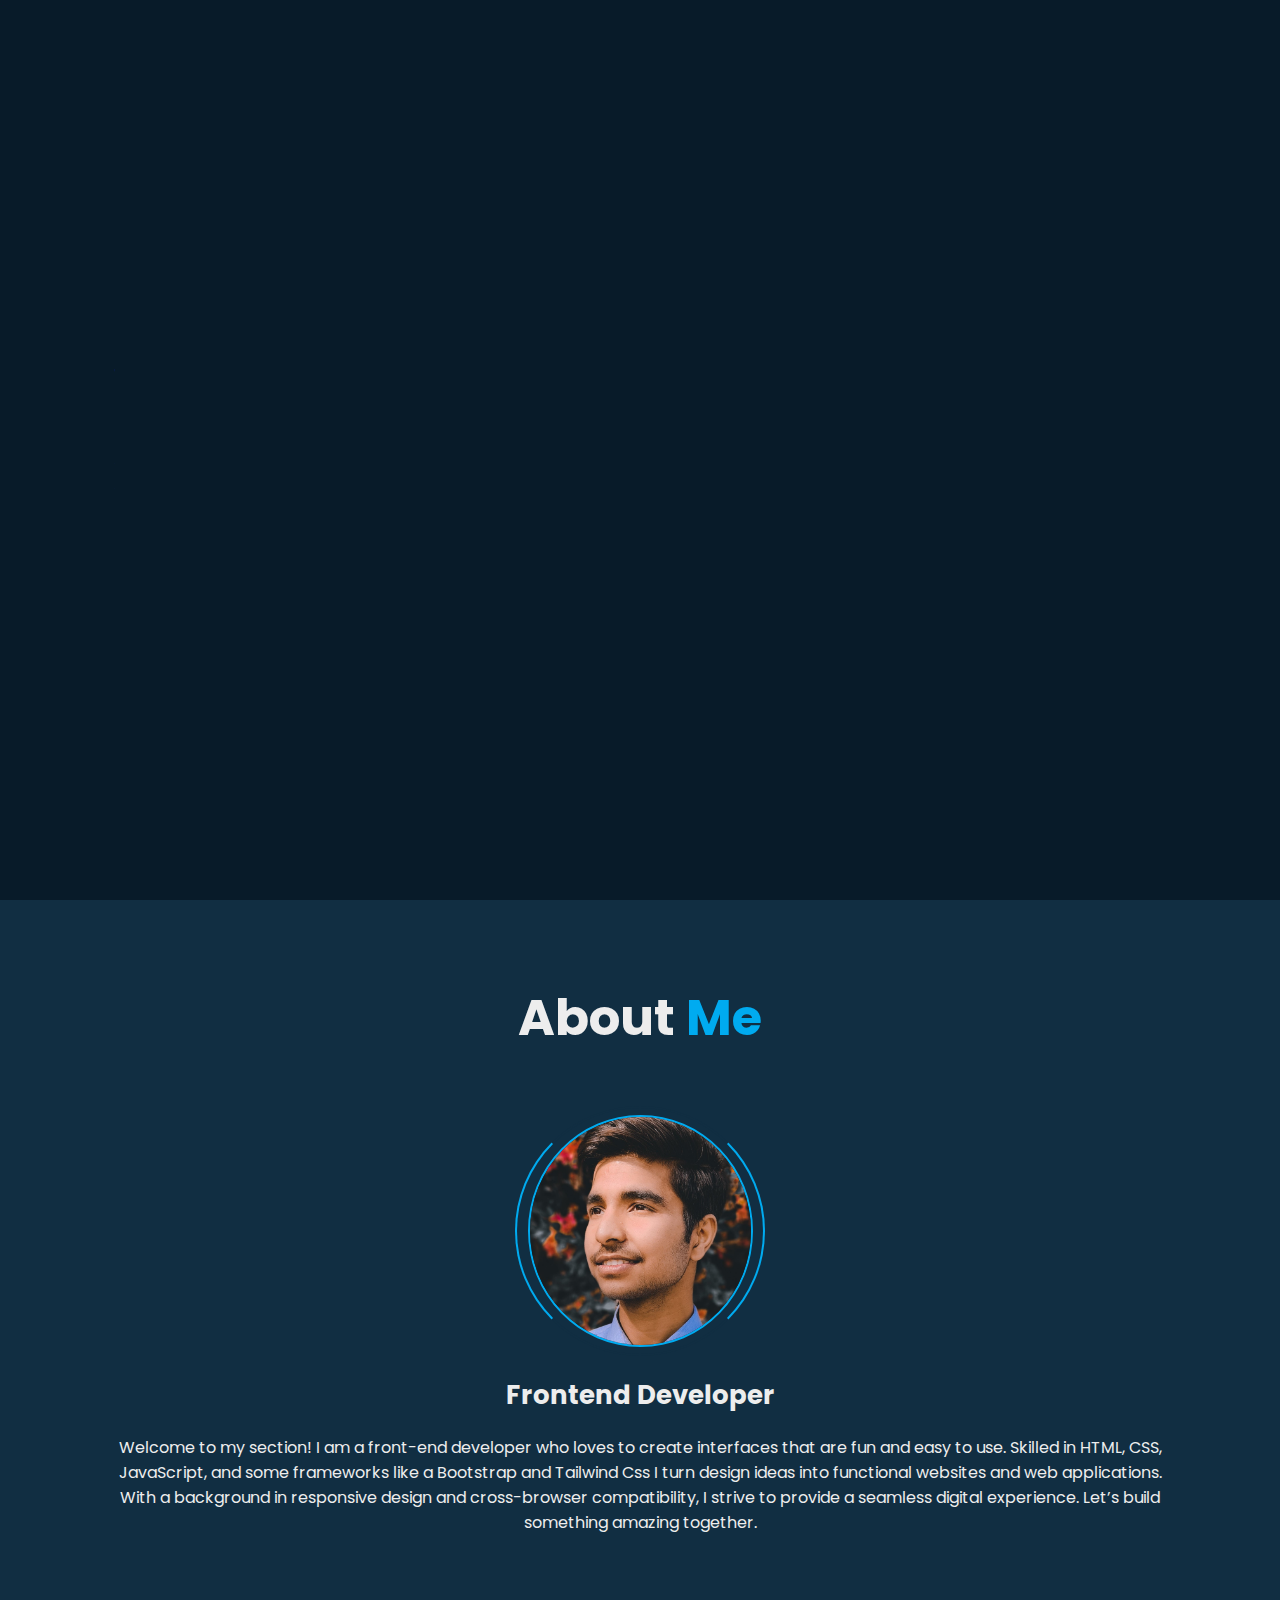
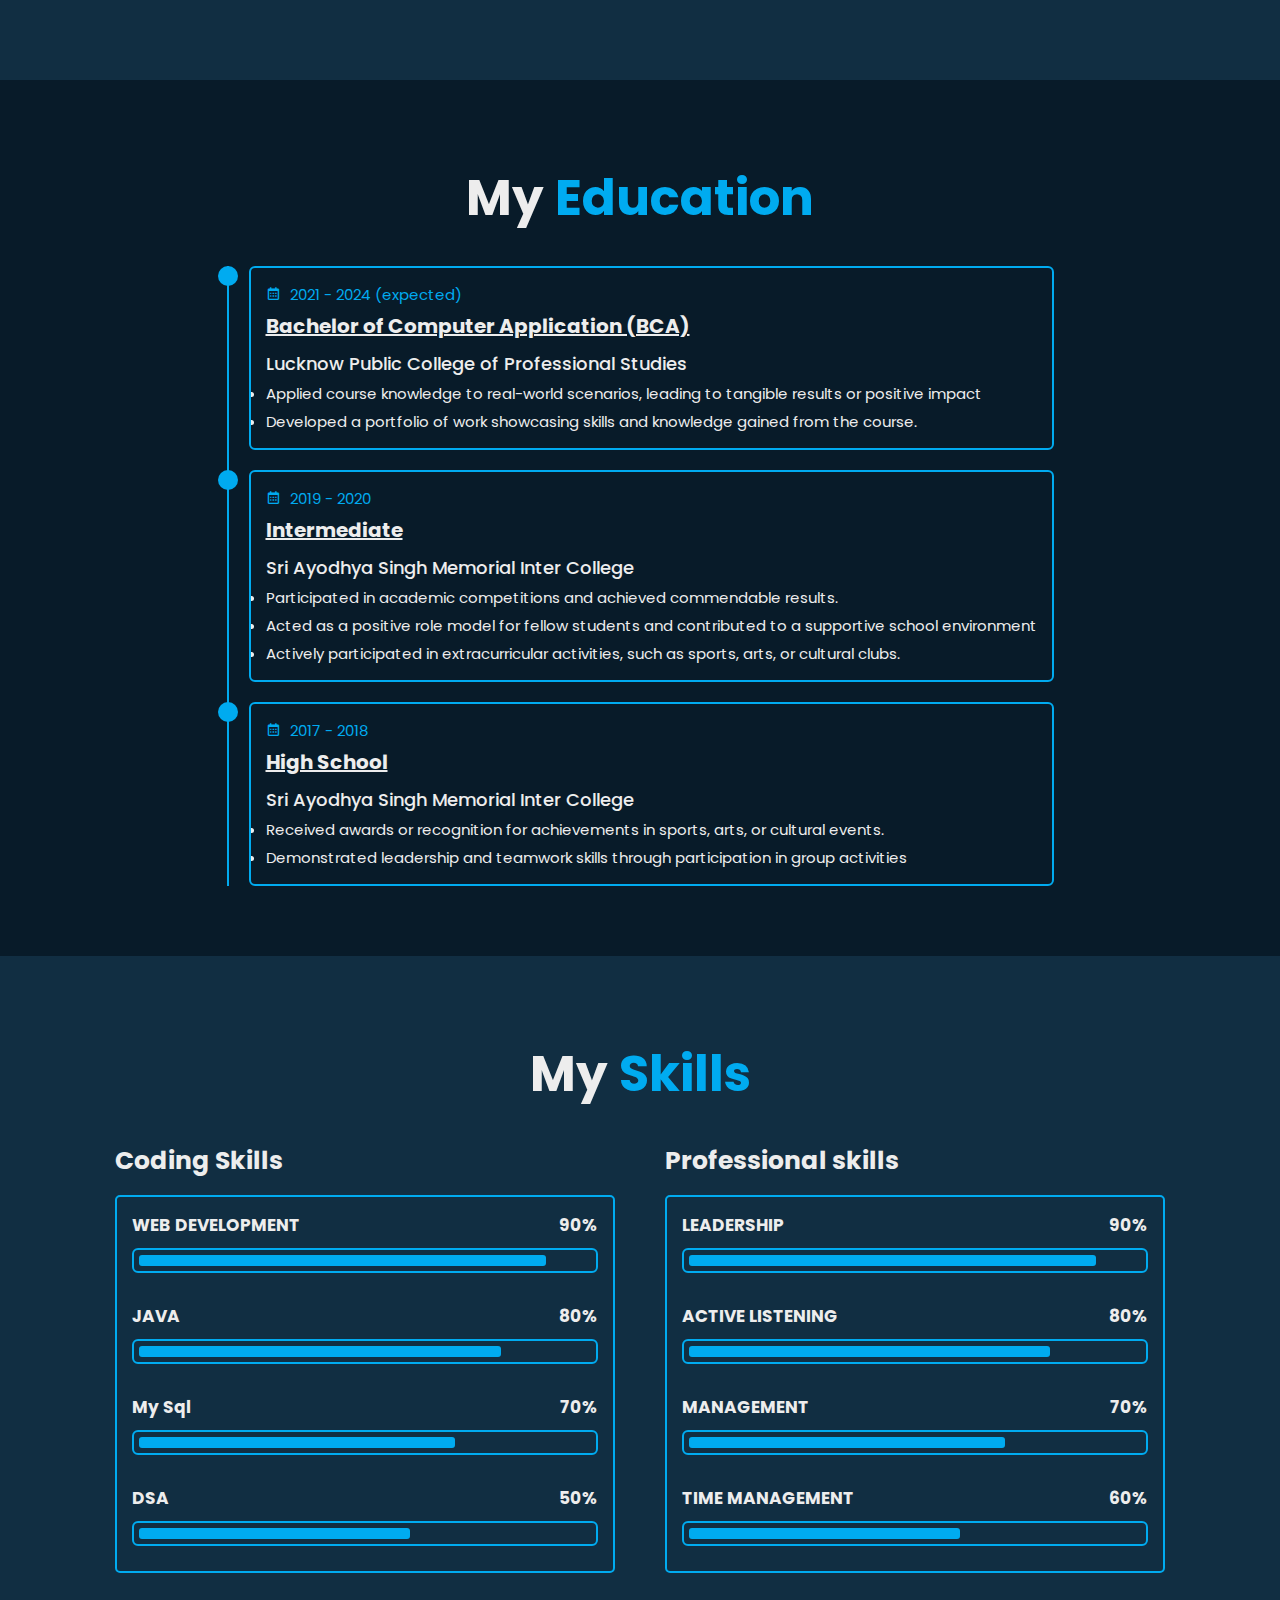
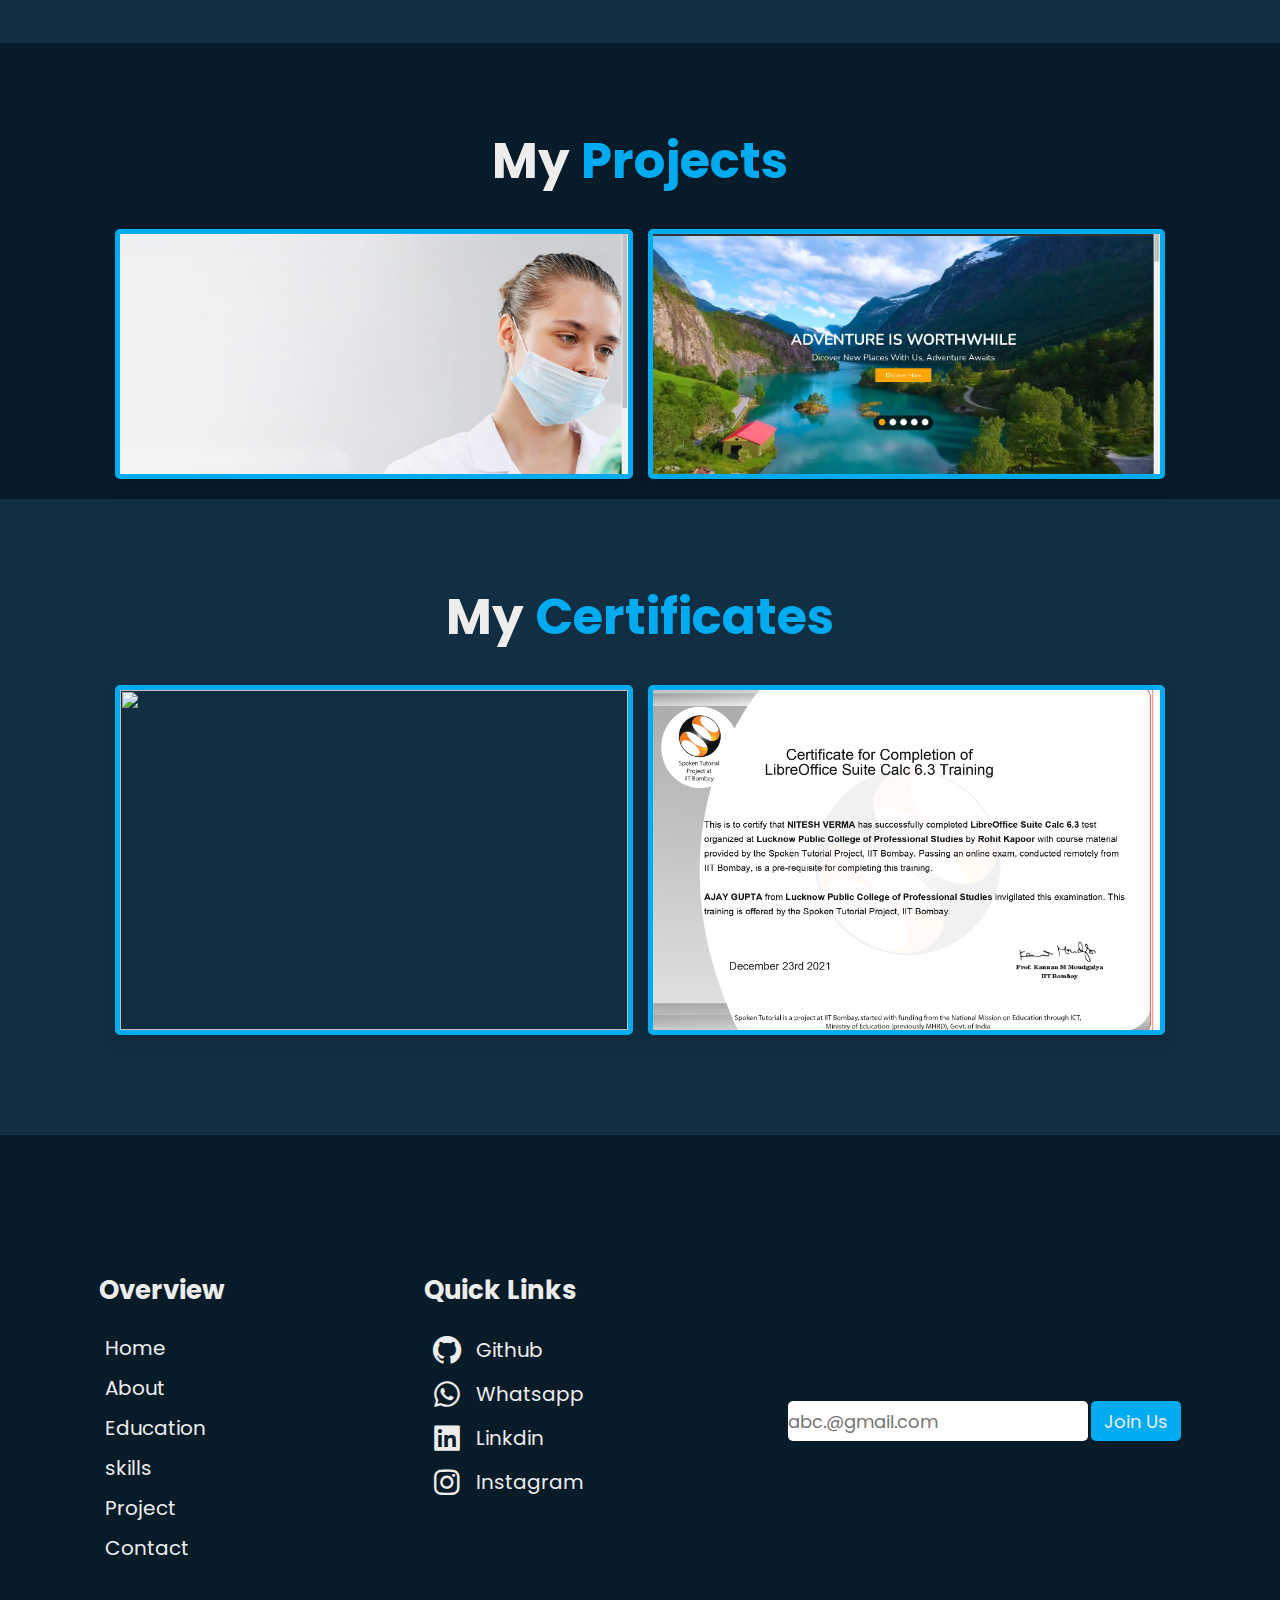
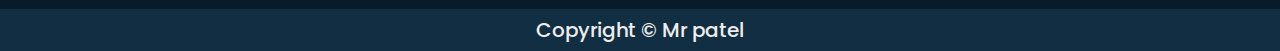
==== commit b7e975d8: "Update index.html" ====
--- a/index.html
+++ b/index.html
@@ -38,7 +38,7 @@
         <div class="home-content">
             <h1>Hi, I'm<span> Nitesh Verma</span><span class="animate" style="--i:2"></span></h1>
             <div class="text-animate">
-                <h3>Frontend Developer</h3>
+                <h3>Web Developer</h3>
                 <span class="animate" style="--i:3"></span>
             </div>
             <p>I’m glad to have you here, and excited to share my passion for frontend development with you. This
@@ -353,4 +353,4 @@
     <script src="jsfile/Nitesh.js"></script>
 </body>
 
-</html>+</html>
--- a/style/Nitesh.css
+++ b/style/Nitesh.css
@@ -1009,4 +1009,4 @@
   100% {
     width: 0;
   }
-}+}
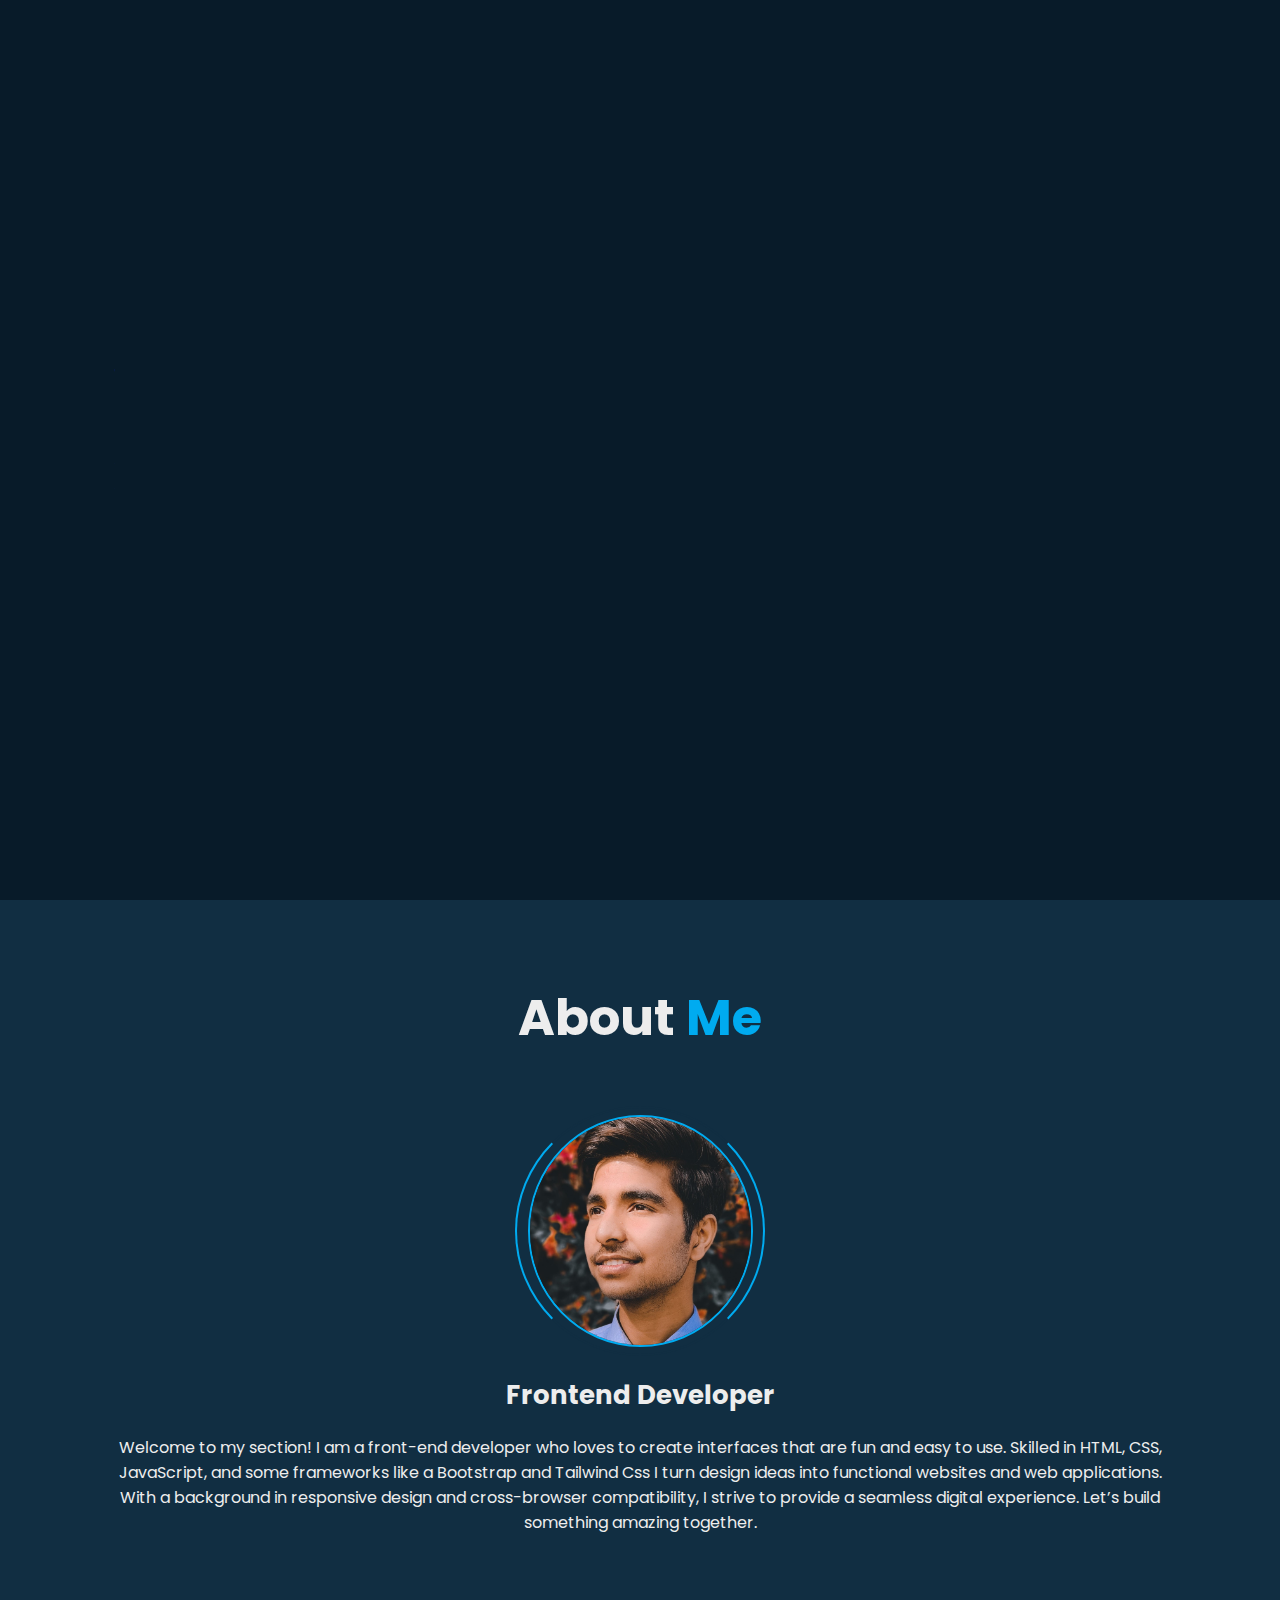
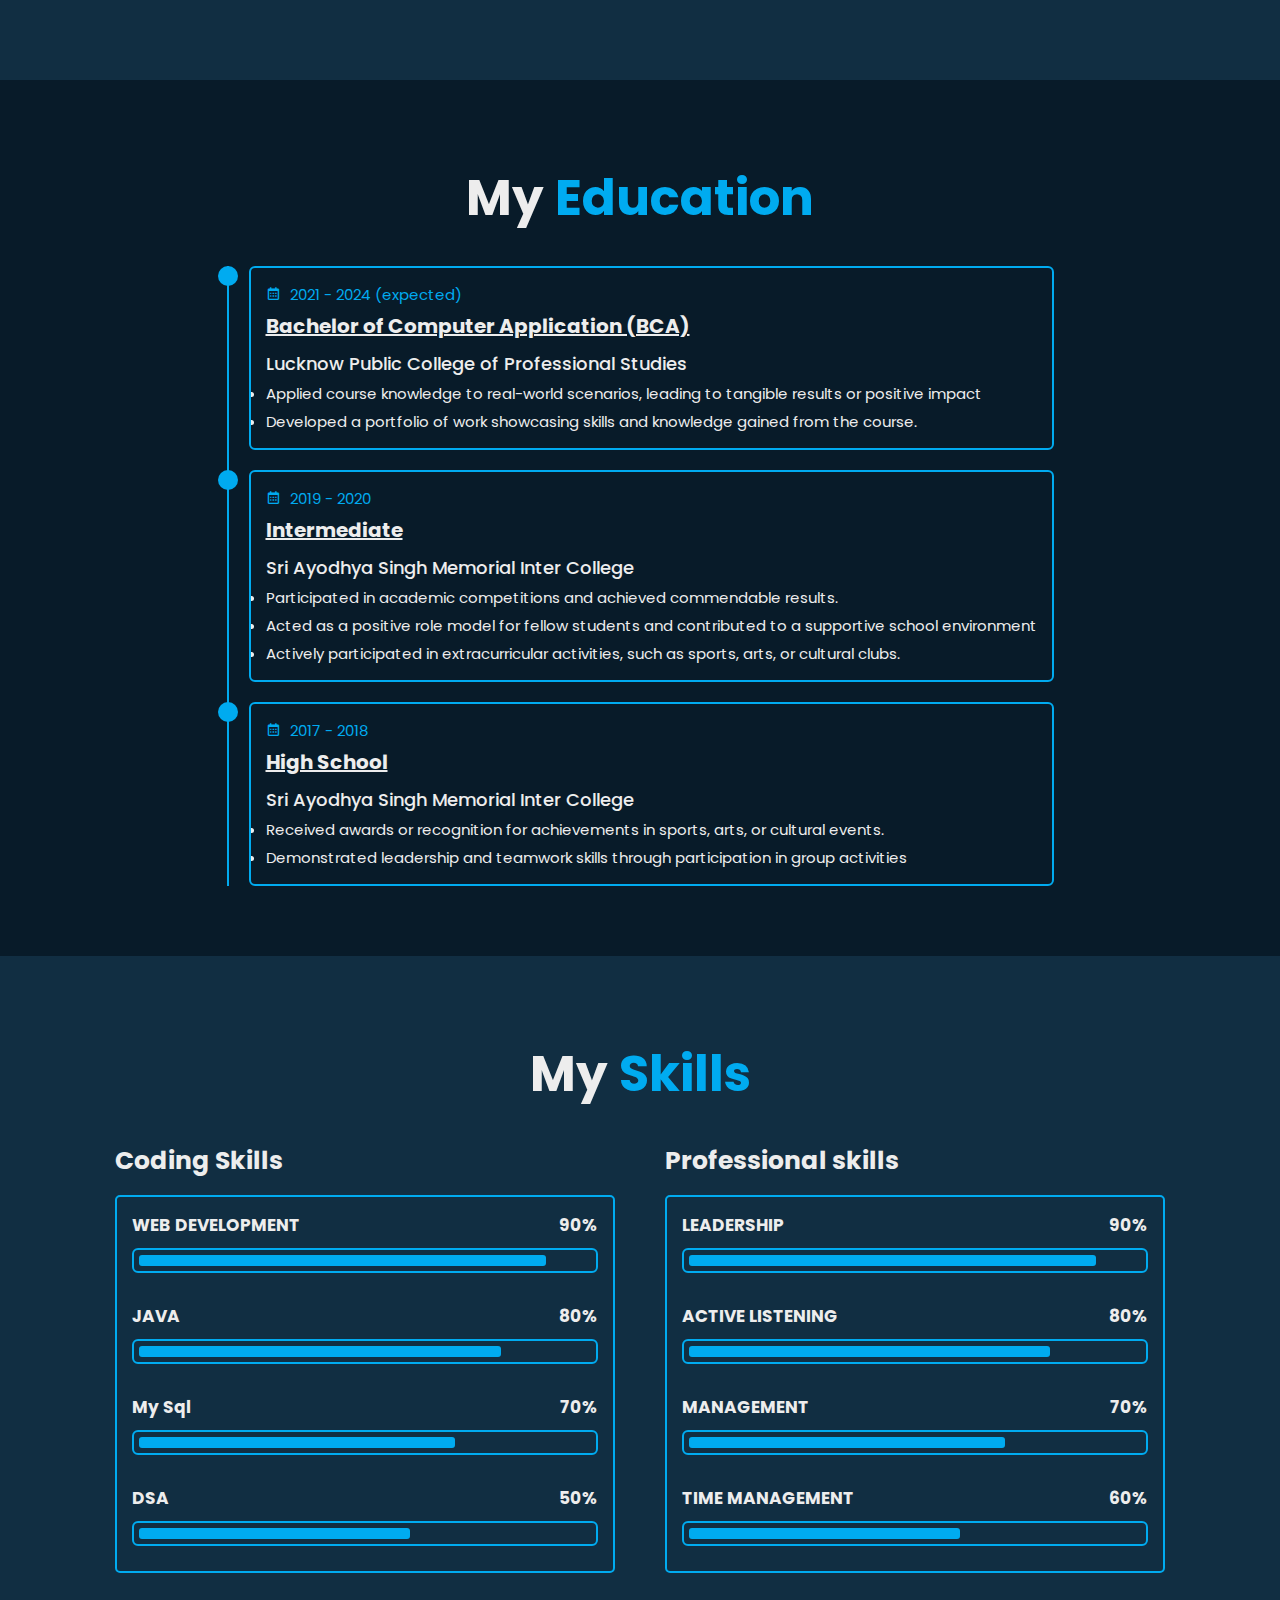
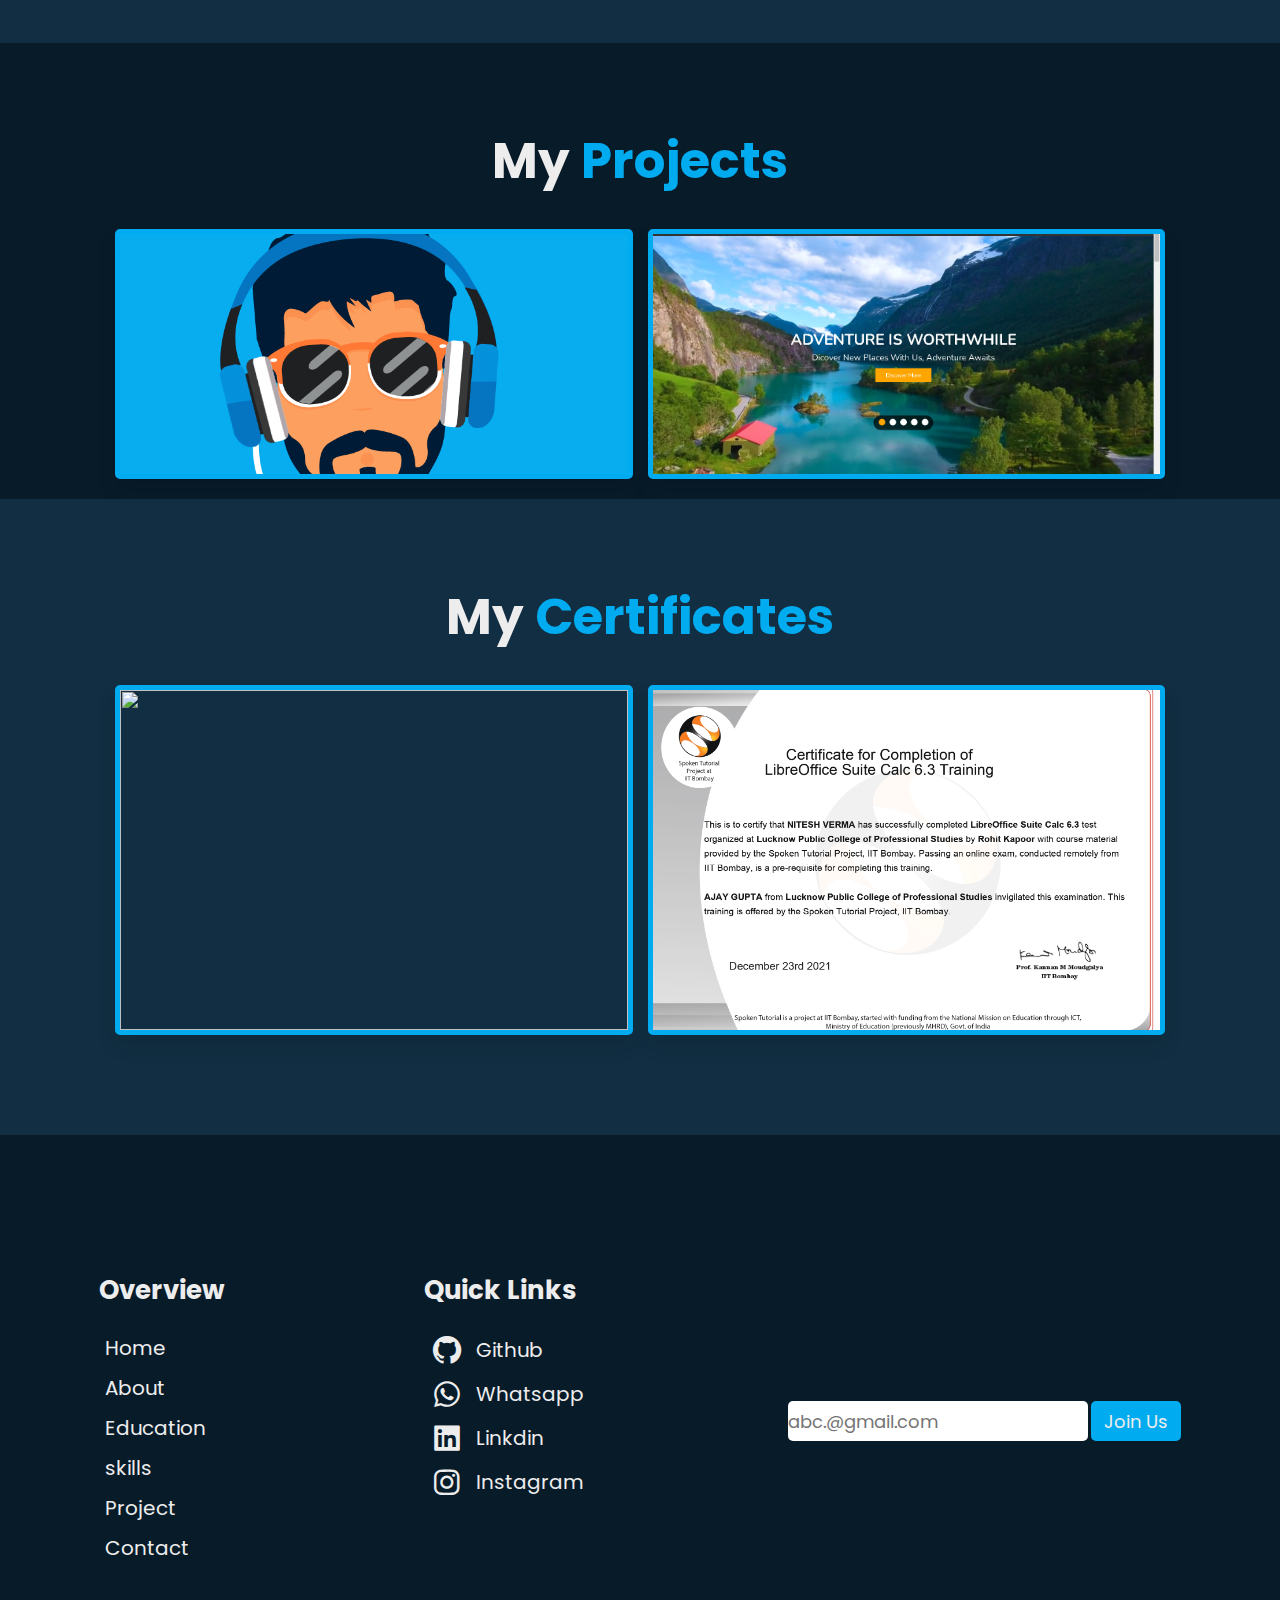
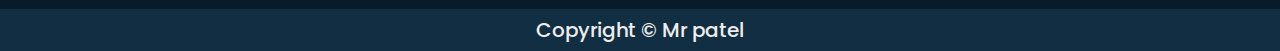
==== commit 0aee3b16: "Update index.html" ====
--- a/index.html
+++ b/index.html
@@ -244,7 +244,7 @@
         <div class="box-container">
 
             <div class="box">
-                <img src="image/delta bioscience.png" alt="">
+                <img src="image/music.gif" alt="">
                 <div class="content">
                     <h3>Delta Bioscience</h3>
                     <p>For this project, I developed a professional business laboratory website that promotes the
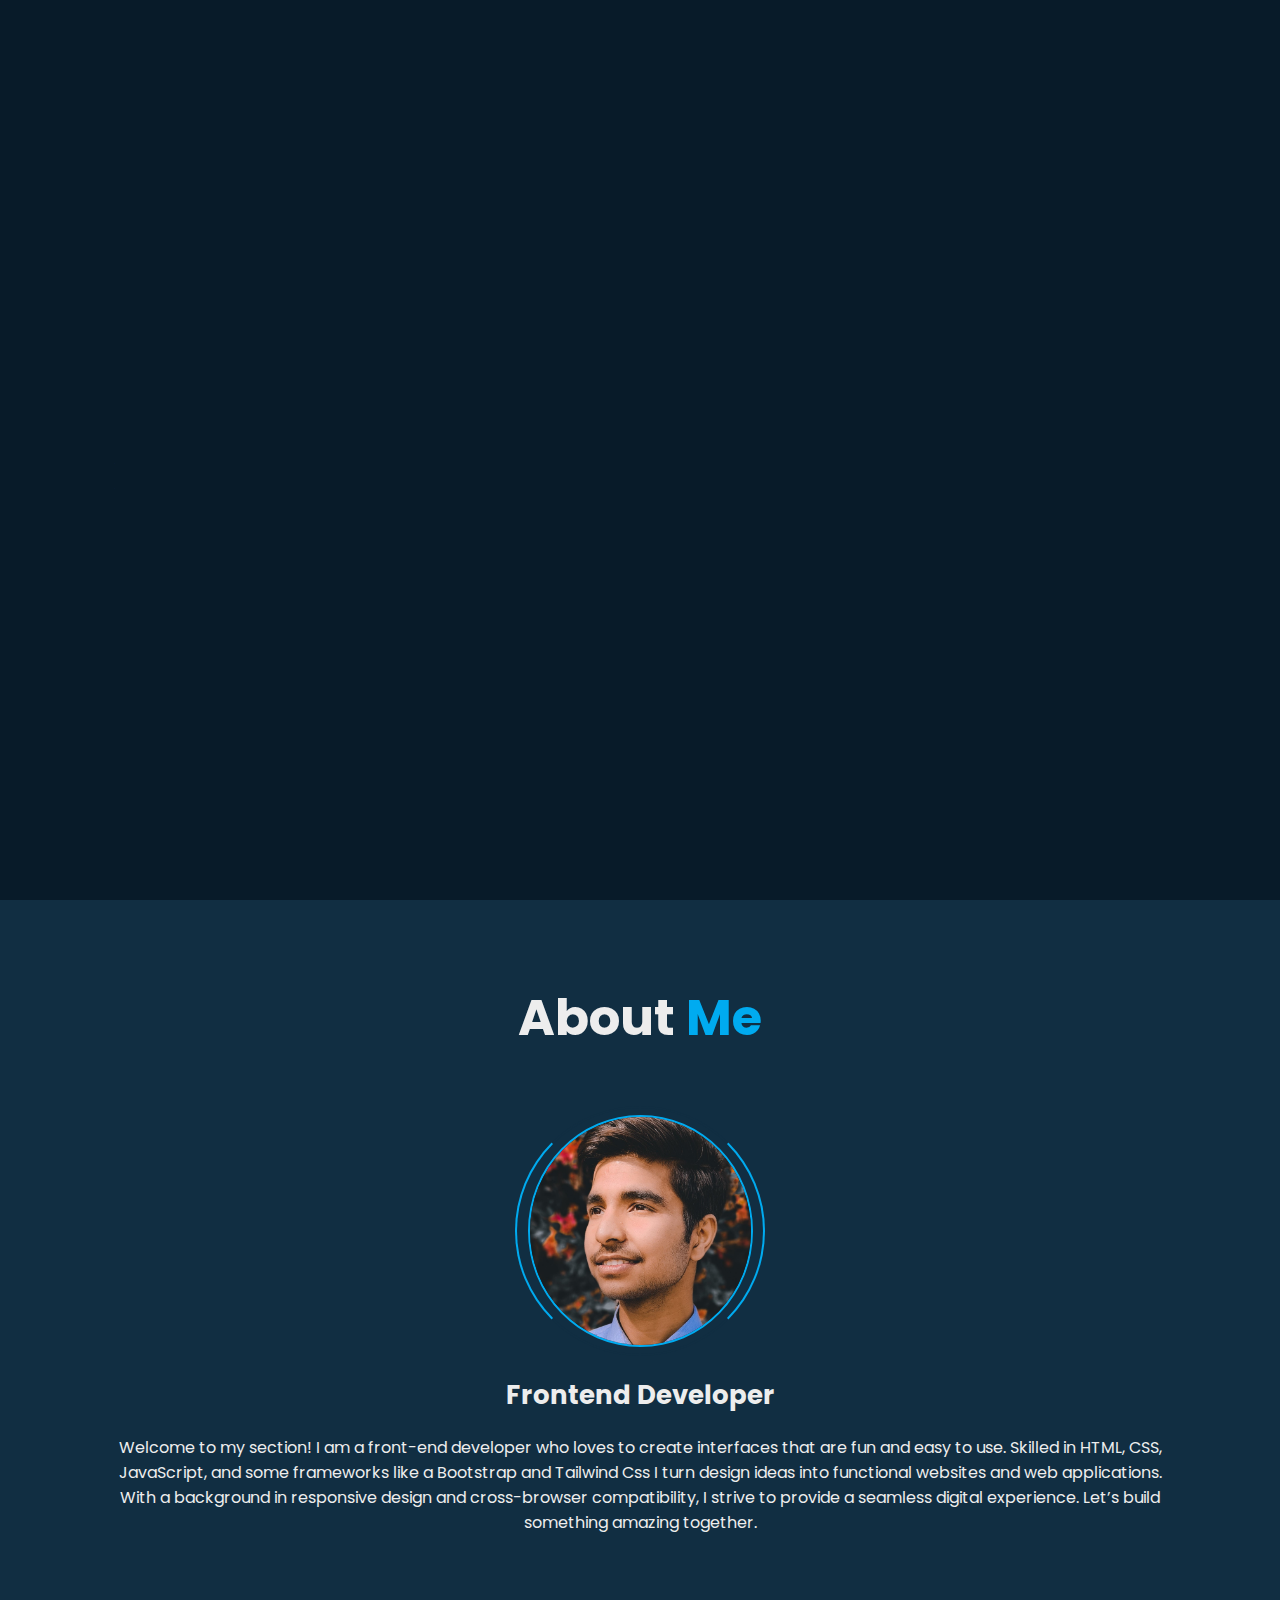
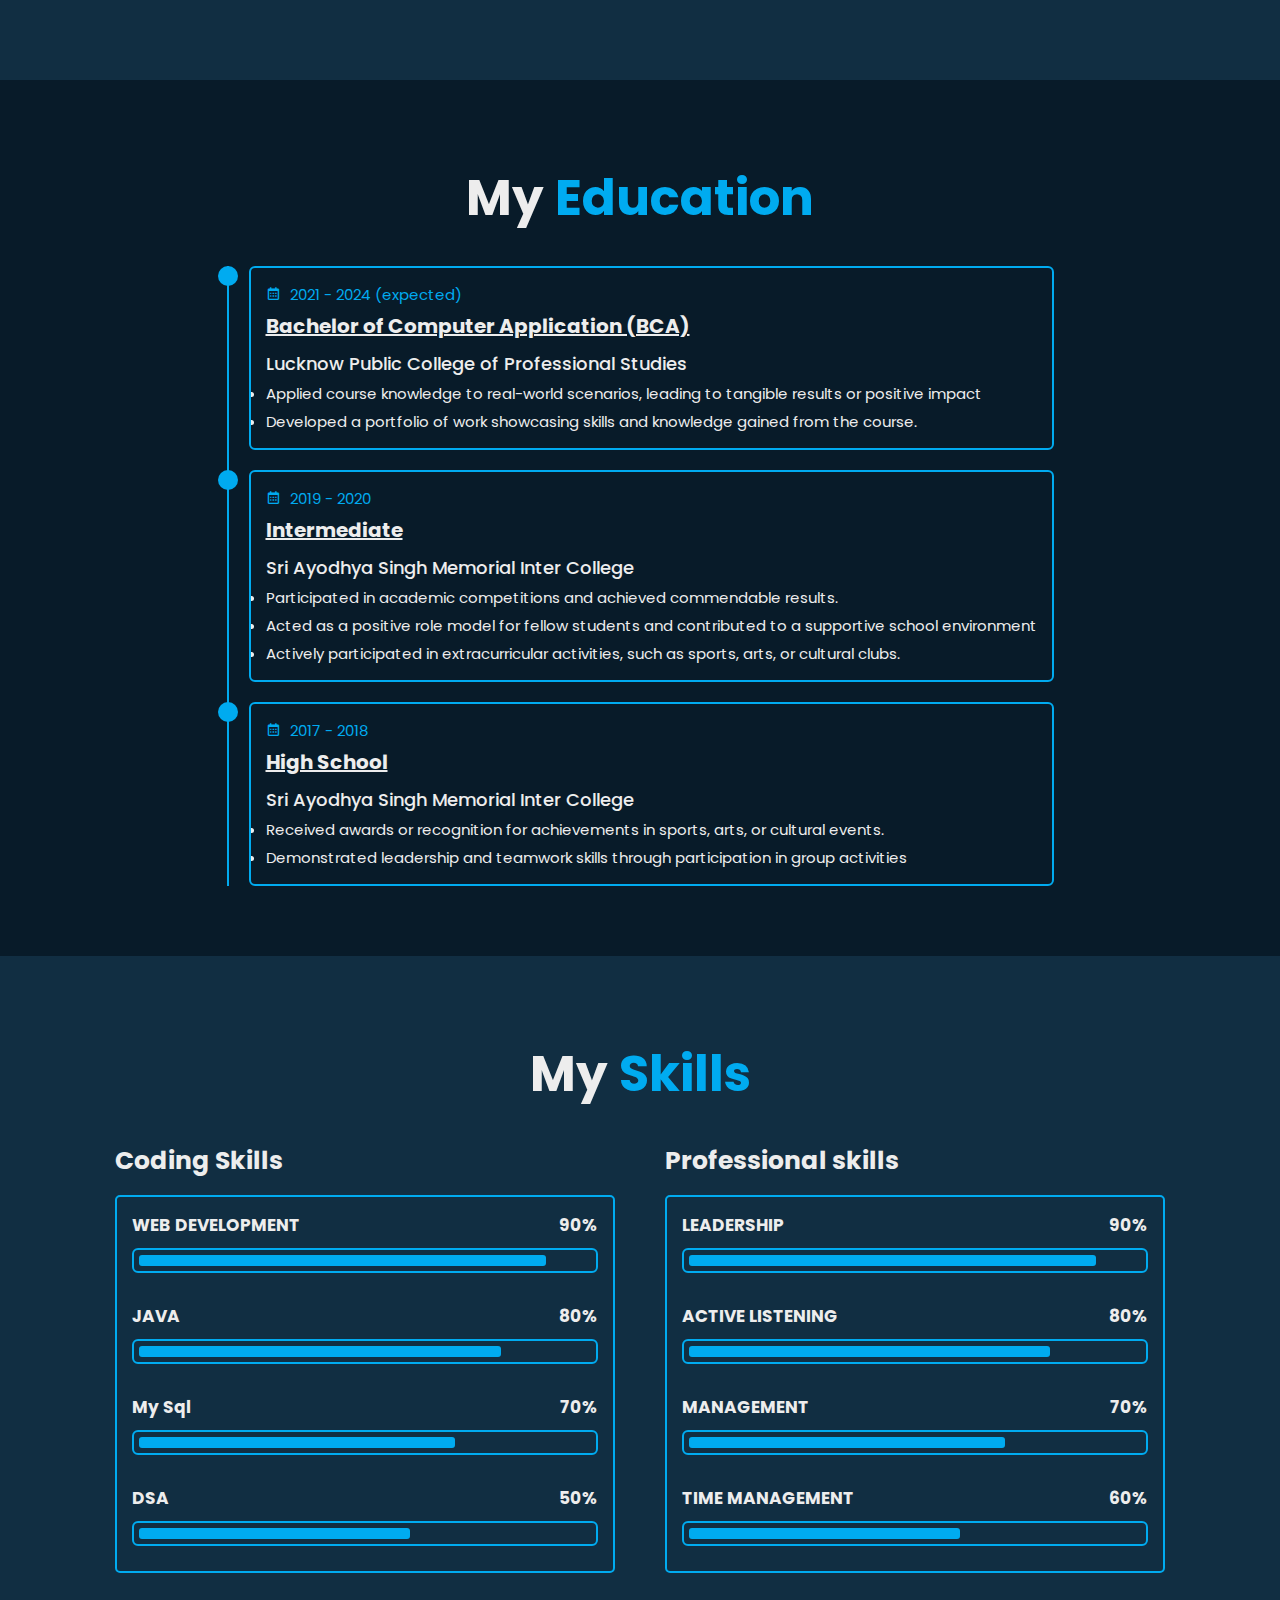
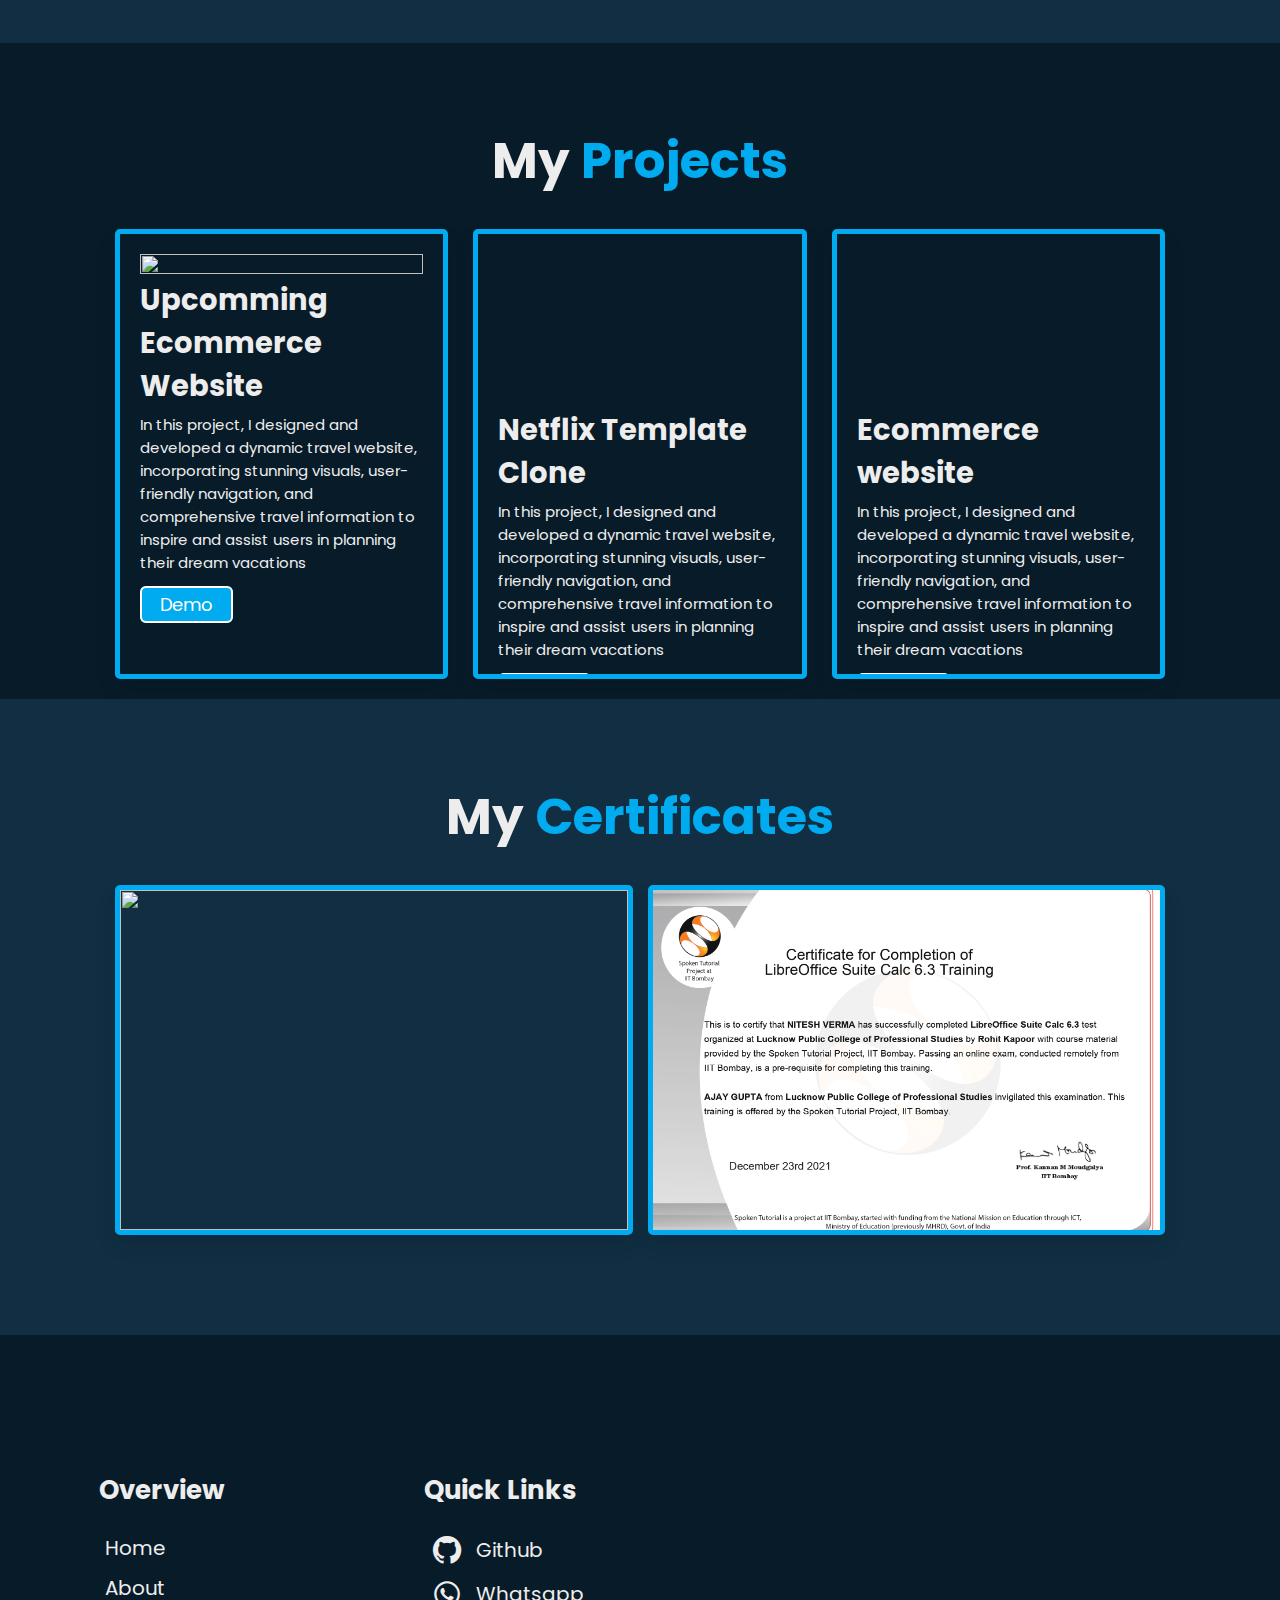
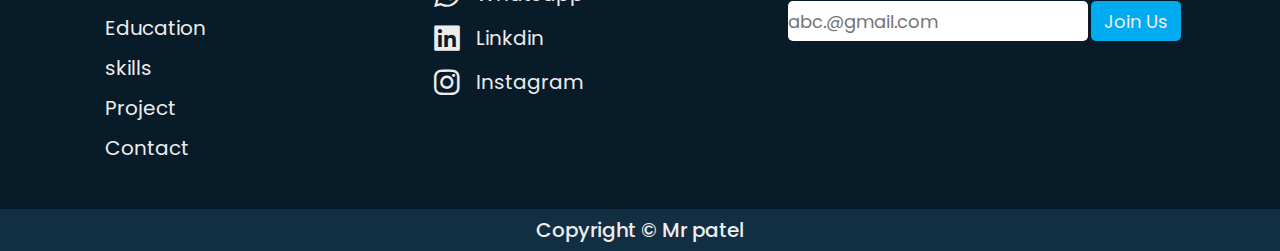
==== commit 1869025c: "Add files via upload" ====
--- a/index.html
+++ b/index.html
@@ -38,7 +38,7 @@
         <div class="home-content">
             <h1>Hi, I'm<span> Nitesh Verma</span><span class="animate" style="--i:2"></span></h1>
             <div class="text-animate">
-                <h3>Web Developer</h3>
+                <h3>Frontend Developer</h3>
                 <span class="animate" style="--i:3"></span>
             </div>
             <p>I’m glad to have you here, and excited to share my passion for frontend development with you. This
@@ -47,7 +47,7 @@
                     style="--i:4"></span></p>
             <div class="btn-box">
                 <a href="form.html" class="btn">Hire me</a>
-                <a href="doc/Nitesh resume It (2).pdf" class="btn">Download CV</a>
+                <a href="doc/Nitesh.pdf" class="btn">Download CV</a>
                 <span class="animate" style="--i:5"></span>
             </div>
         </div>
@@ -244,25 +244,44 @@
         <div class="box-container">
 
             <div class="box">
-                <img src="image/music.gif" alt="">
-                <div class="content">
-                    <h3>Delta Bioscience</h3>
-                    <p>For this project, I developed a professional business laboratory website that promotes the
-                        organization's services, showcases its expertise, and fosters client trust through a sleek
-                        design, compelling content, and user-friendly functionality.</p>
-                    <!-- <a href="#" class="btn">see more</a> -->
-                </div>
-            </div>
-            <div class="box">
-                <img src="image/travel website.png" alt="">
-                <div class="content">
-                    <h3>Travel Website</h3>
+                <div class="card">
+                    <img src="image/NITESH-VERMA-page-0001.jpg" alt="">
+                 <!-- <video src=""></video> -->
+                 <h1>Upcomming Ecommerce Website</h1>
+                   <div class="content">
                     <p>In this project, I designed and developed a dynamic travel website, incorporating stunning
                         visuals, user-friendly navigation, and comprehensive travel information to inspire and assist
                         users in planning their dream vacations</p>
-                    <!-- <a href="#" class="btn">see more</a> -->
-                </div>
-            </div>
+                    </div>
+                    <a href="#" class="btn">Demo</a>
+                 </div>
+             </div>
+            <div class="box">
+               <div class="card">
+                <!-- <img src="image/travel website.png" alt=""> -->
+                <video  src="image/Netflix India – Watch TV Shows Online, Watch Movies Online - Google Chrome 2024-10-27 00-45-24.mp4" loop autoplay></video>
+                <h1>Netflix Template Clone</h1>
+                  <div class="content">
+                   <p>In this project, I designed and developed a dynamic travel website, incorporating stunning
+                       visuals, user-friendly navigation, and comprehensive travel information to inspire and assist
+                       users in planning their dream vacations</p>
+                    </div>
+                    <a href="https://niteshverma001.github.io/NetflixClone/" class="btn">Demo</a>
+                </div>
+            </div>
+            <div class="box">
+                <div class="card">
+                 <!-- <img src="image/travel website.png" alt=""> -->
+                  <video src="image/Nike Store - Google Chrome 2024-10-27 00-54-49.mp4" loop autoplay ></video>
+                 <h1>Ecommerce website</h1>
+                   <div class="content">
+                    <p>In this project, I designed and developed a dynamic travel website, incorporating stunning
+                        visuals, user-friendly navigation, and comprehensive travel information to inspire and assist
+                        users in planning their dream vacations</p>
+                    </div>
+                    <a href="#" class="btn">Demo</a>
+                 </div>
+             </div>
 
         </div>
     </section>
--- a/style/Nitesh.css
+++ b/style/Nitesh.css
@@ -507,24 +507,34 @@
 }
 
 /* card animation   */
-.project .box-container,
-.certificate .box-container {
-  display: flex;
-  flex-wrap: wrap;
-  gap: 1.5rem;
-}
-
+.project .box-container{
+display: flex;
+align-items: center;
+justify-content: center;
+gap: 25px;
+}
 .project .box-container .box {
-  /* .certificate .box-container .box{ */
-  overflow: hidden;
+  overflow-y: scroll;
   box-shadow: 0 1rem 2rem rgba(0, 0, 0, .1);
   border: .5rem solid var(--main-color);
   border-radius: .5rem;
-  flex: 1 1 30rem;
-  height: 25rem;
-  position: relative;
-}
-
+  height: 45rem;
+  width: 40rem;
+  padding: 20px;
+  
+   /* position: relative;  */
+}
+
+::-webkit-scrollbar{
+  display: none;
+}
+
+ .project .box-container .box .card{
+  object-fit: contain;
+  
+} 
+
+.project .box-container .box video,
 .project .box-container .box img,
 .certificate .box-container .box img {
   height: 100%;
@@ -532,24 +542,9 @@
   object-fit: cover;
 }
 
-.project .box-container .box .content {
-  position: absolute;
-  top: -100%;
-  left: 0;
-  height: 100%;
-  width: 100%;
-  text-align: center;
-  background: rgba(0, 0, 0, .7);
-  padding: 2rem;
-  padding-top: 5rem;
-}
-
-.project .box-container .box:hover .content {
-  top: 0;
-}
-
-.project .box-container .box .content h3 {
-  font-size: 2.5rem;
+
+.project .box-container .box .card h1 {
+  font-size: 2.9rem;
   color: var(--orange);
 }
 
@@ -557,12 +552,32 @@
   font-size: 1.5rem;
   color: #eee;
   padding: .5rem 0;
-}
+  overflow-x: hidden;
+  margin-bottom: 12px;
+
+}
+.project .box-container  .card .btn{
+border-radius: 6px;
+padding: 4px 18px;
+margin-top: 12px;
+border: 2px solid white;
+background: var(--main-color);
+color: white;
+font-size: 18px;
+} 
 
 /* certificate design  */
 .certificate {
   background: var(--second-bg-color);
 
+}
+.certificate .box-container {
+  display: flex;
+ justify-content: space-between;
+ align-items: center;
+ flex-direction: row;
+ flex-wrap: wrap;
+ gap: 1.5rem;
 }
 
 .certificate .box-container {
@@ -816,6 +831,7 @@
 }
 
 @media (max-width: 991px) {
+
   .header {
     padding: 2rem 4%;
   }
@@ -897,6 +913,13 @@
     background: var(--bg-color);
     opacity: 0.6;
   }
+  .project .box-container{
+    display: flex;
+    align-items: center;
+    justify-content: center;
+    flex-direction: column;
+    gap: 25px;
+    }
 }
 
 @media (max-width: 520px) {
@@ -917,6 +940,13 @@
     width: 38px;
     height: 38px;
   }
+  .project .box-container{
+    display: flex;
+    align-items: center;
+    justify-content: center;
+    flex-direction: column;
+    gap: 25px;
+    }
 }
 
 @media (max-width: 462px) {
@@ -935,6 +965,13 @@
   .footer {
     flex-direction: column-reverse;
   }
+  .project .box-container{
+    display: flex;
+    align-items: center;
+    justify-content: center;
+    flex-direction: column;
+    gap: 25px;
+    }
 
   /* .footer .box-container .box {
 
@@ -960,6 +997,13 @@
   .home-content {
     font-size: 5rem;
   }
+  .project .box-container{
+    display: flex;
+    align-items: center;
+    justify-content: center;
+    flex-direction: column;
+    gap: 25px;
+    }
 }
 
 /* keyframe animation */
